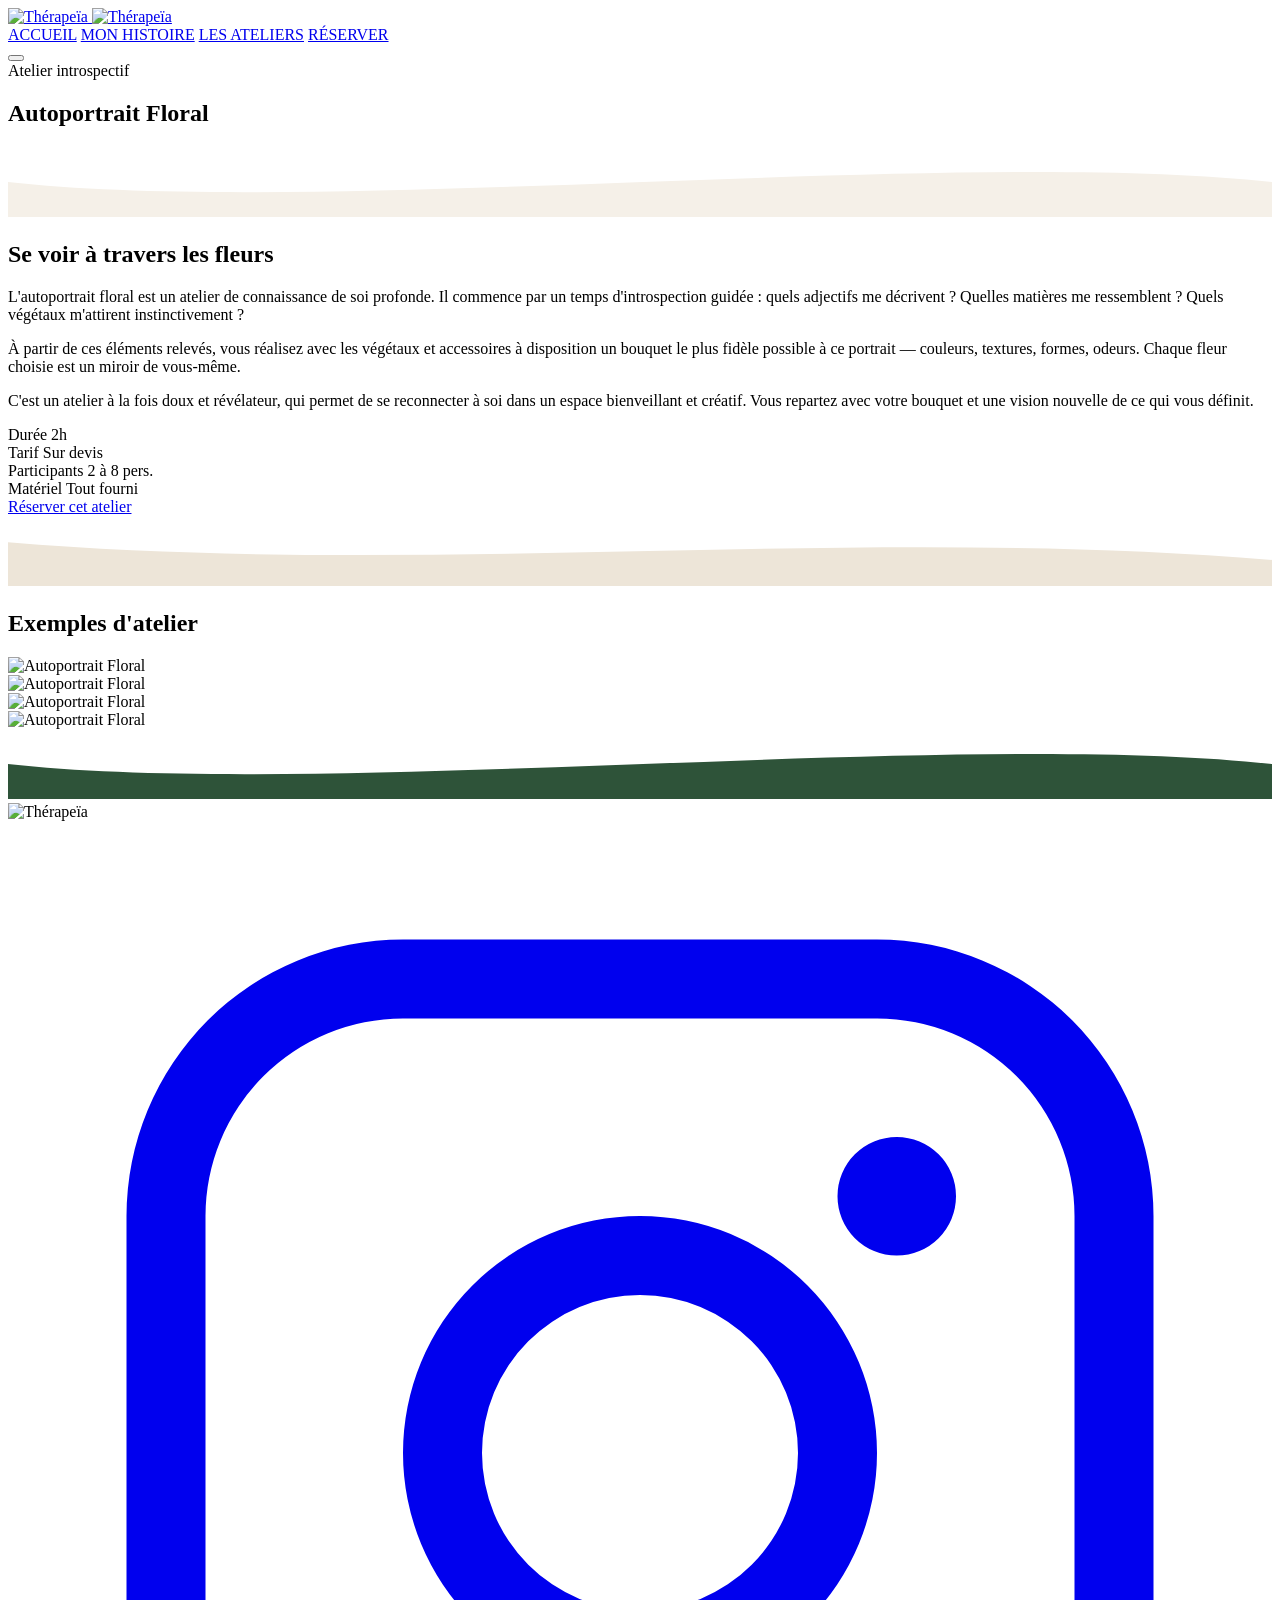
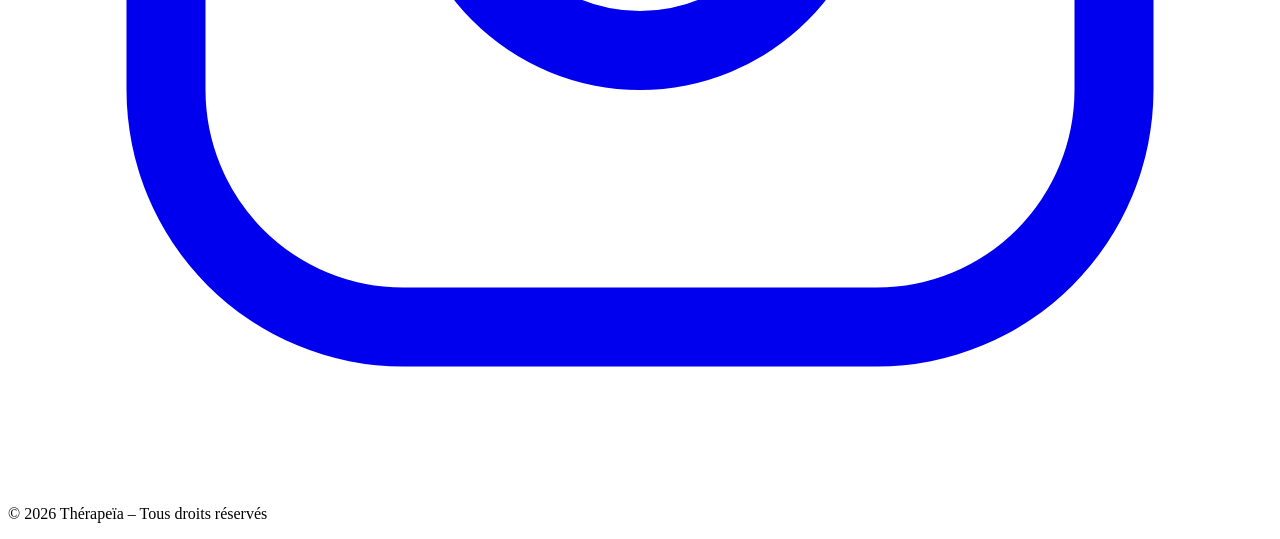
==== atelier-autoportrait-floral.html @ 3c51ea83 "SEO: add meta tags, sitemap, robots.txt and remove orphan pages Pages had no meta description or can" ====
<!DOCTYPE html>
<html lang="fr">
<head>
  <meta charset="UTF-8" />
  <meta name="viewport" content="width=device-width, initial-scale=1.0" />
  <title>Autoportrait Floral – Thérapeïa</title>
  <meta name="description" content="Atelier Autoportrait Floral à Strasbourg : composez un bouquet qui vous ressemble, guidé pas à pas, dans un cadre chaleureux et bienveillant." />
  <link rel="canonical" href="https://therapeiaa.fr/atelier-autoportrait-floral.html" />
  <link rel="preconnect" href="https://fonts.googleapis.com" />
  <link rel="preconnect" href="https://fonts.gstatic.com" crossorigin />
  <link href="https://fonts.googleapis.com/css2?family=Cormorant+Garamond:ital,wght@0,400;0,500;0,600;0,700;1,400;1,600;1,700&family=Montserrat:wght@300;400;500;600&display=swap" rel="stylesheet" />
  <link rel="stylesheet" href="style.css" />
  <link rel="stylesheet" href="atelier-detail.css" />
</head>
<body>

  <header class="navbar">
    <div class="navbar__inner">
      <a href="index.html" class="navbar__logo">
        <img src="images/LOGO/logo typo beige-19.png" alt="Thérapeïa" class="navbar__logo-img navbar__logo-img--default" />
        <img src="images/LOGO/logo typo vert-08.png" alt="Thérapeïa" class="navbar__logo-img navbar__logo-img--scrolled" />
      </a>
      <nav class="navbar__links">
        <a href="index.html">ACCUEIL</a>
        <a href="notre-histoire.html">MON HISTOIRE</a>
        <a href="ateliers.html" class="active">LES ATELIERS</a>
        <a href="reserver.html" class="btn-nav">RÉSERVER</a>
      </nav>
      <button class="navbar__burger" aria-label="Menu">
        <span></span><span></span><span></span>
      </button>
    </div>
  </header>

  <section class="atelier-hero">
    <div class="atelier-hero__overlay"></div>
    <div class="atelier-hero__content">
      <span class="atelier-hero__eyebrow">Atelier introspectif</span>
      <h1 class="atelier-hero__title">Autoportrait Floral</h1>
    </div>
    <div class="atelier-hero__wave">
      <svg viewBox="0 0 1440 80" preserveAspectRatio="none" xmlns="http://www.w3.org/2000/svg">
        <path d="M0,40 C360,80 1080,0 1440,40 L1440,80 L0,80 Z" fill="#f5f0e8"/>
      </svg>
    </div>
  </section>

  <section class="atelier-content">
    <div class="atelier-content__inner">
      <div class="atelier-content__text animate">
        <h2>Se voir à travers les fleurs</h2>
        <p>L'autoportrait floral est un atelier de connaissance de soi profonde. Il commence par un temps d'introspection guidée : quels adjectifs me décrivent ? Quelles matières me ressemblent ? Quels végétaux m'attirent instinctivement ?</p>
        <p>À partir de ces éléments relevés, vous réalisez avec les végétaux et accessoires à disposition un bouquet le plus fidèle possible à ce portrait — couleurs, textures, formes, odeurs. Chaque fleur choisie est un miroir de vous-même.</p>
        <p>C'est un atelier à la fois doux et révélateur, qui permet de se reconnecter à soi dans un espace bienveillant et créatif. Vous repartez avec votre bouquet et une vision nouvelle de ce qui vous définit.</p>
      </div>
      <aside class="atelier-meta animate animate--delay-1">
        <div class="atelier-meta__item">
          <span class="atelier-meta__label">Durée</span>
          <span class="atelier-meta__value">2h</span>
        </div>
        <div class="atelier-meta__sep"></div>
        <div class="atelier-meta__item">
          <span class="atelier-meta__label">Tarif</span>
          <span class="atelier-meta__value">Sur devis</span>
        </div>
        <div class="atelier-meta__sep"></div>
        <div class="atelier-meta__item">
          <span class="atelier-meta__label">Participants</span>
          <span class="atelier-meta__value">2 à 8 pers.</span>
        </div>
        <div class="atelier-meta__sep"></div>
        <div class="atelier-meta__item">
          <span class="atelier-meta__label">Matériel</span>
          <span class="atelier-meta__value">Tout fourni</span>
        </div>
        <a href="reserver.html" class="btn-primary">Réserver cet atelier</a>
      </aside>
    </div>
  </section>

  <div class="wave-sep wave-cream-to-dark">
    <svg viewBox="0 0 1440 80" preserveAspectRatio="none" xmlns="http://www.w3.org/2000/svg">
      <path d="M0,30 C480,70 960,10 1440,50 L1440,80 L0,80 Z" fill="#ede5d8"/>
    </svg>
  </div>

  <section class="atelier-gallery-section">
    <h2 class="animate">Exemples d'atelier</h2>
    <div class="atelier-gallery">
      <div class="atelier-gallery__item animate">
        <img src="images/atelier-autoportrait-floral.jpg" alt="Autoportrait Floral" />
      </div>
      <div class="atelier-gallery__item animate animate--delay-1">
        <img src="images/notre-histoire-teaser.jpg" alt="Autoportrait Floral" />
      </div>
      <div class="atelier-gallery__item animate animate--delay-2">
        <img src="images/realisation-1.jpg" alt="Autoportrait Floral" />
      </div>
      <div class="atelier-gallery__item animate animate--delay-3">
        <img src="images/realisation-8.jpg" alt="Autoportrait Floral" />
      </div>
    </div>
  </section>

  <footer class="footer">
    <div class="footer__wave">
      <svg viewBox="0 0 1440 80" preserveAspectRatio="none" xmlns="http://www.w3.org/2000/svg">
        <path d="M0,40 C360,80 1080,0 1440,40 L1440,80 L0,80 Z" fill="#2e5339"/>
      </svg>
    </div>
    <div class="footer__inner">
      <div class="footer__logo">
        <img src="images/LOGO/logo typo beige-19.png" alt="Thérapeïa" class="footer__logo-img" />
        <a class="footer__social" href="https://www.instagram.com/therapeiaa/?hl=fr" target="_blank" rel="noopener noreferrer" aria-label="Thérapeïa sur Instagram">
          <svg viewBox="0 0 256 256" fill="currentColor" xmlns="http://www.w3.org/2000/svg" aria-hidden="true">
            <path d="M128,80a48,48,0,1,0,48,48A48.05,48.05,0,0,0,128,80Zm0,80a32,32,0,1,1,32-32A32,32,0,0,1,128,160ZM176,24H80A56.06,56.06,0,0,0,24,80v96a56.06,56.06,0,0,0,56,56h96a56.06,56.06,0,0,0,56-56V80A56.06,56.06,0,0,0,176,24Zm40,152a40,40,0,0,1-40,40H80a40,40,0,0,1-40-40V80A40,40,0,0,1,80,40h96a40,40,0,0,1,40,40ZM192,76a12,12,0,1,1-12-12A12,12,0,0,1,192,76Z"/>
          </svg>
        </a>
      </div>
      <p class="footer__copy">© 2026 Thérapeïa – Tous droits réservés</p>
    </div>
  </footer>

  <script src="script.js"></script>
</body>
</html>
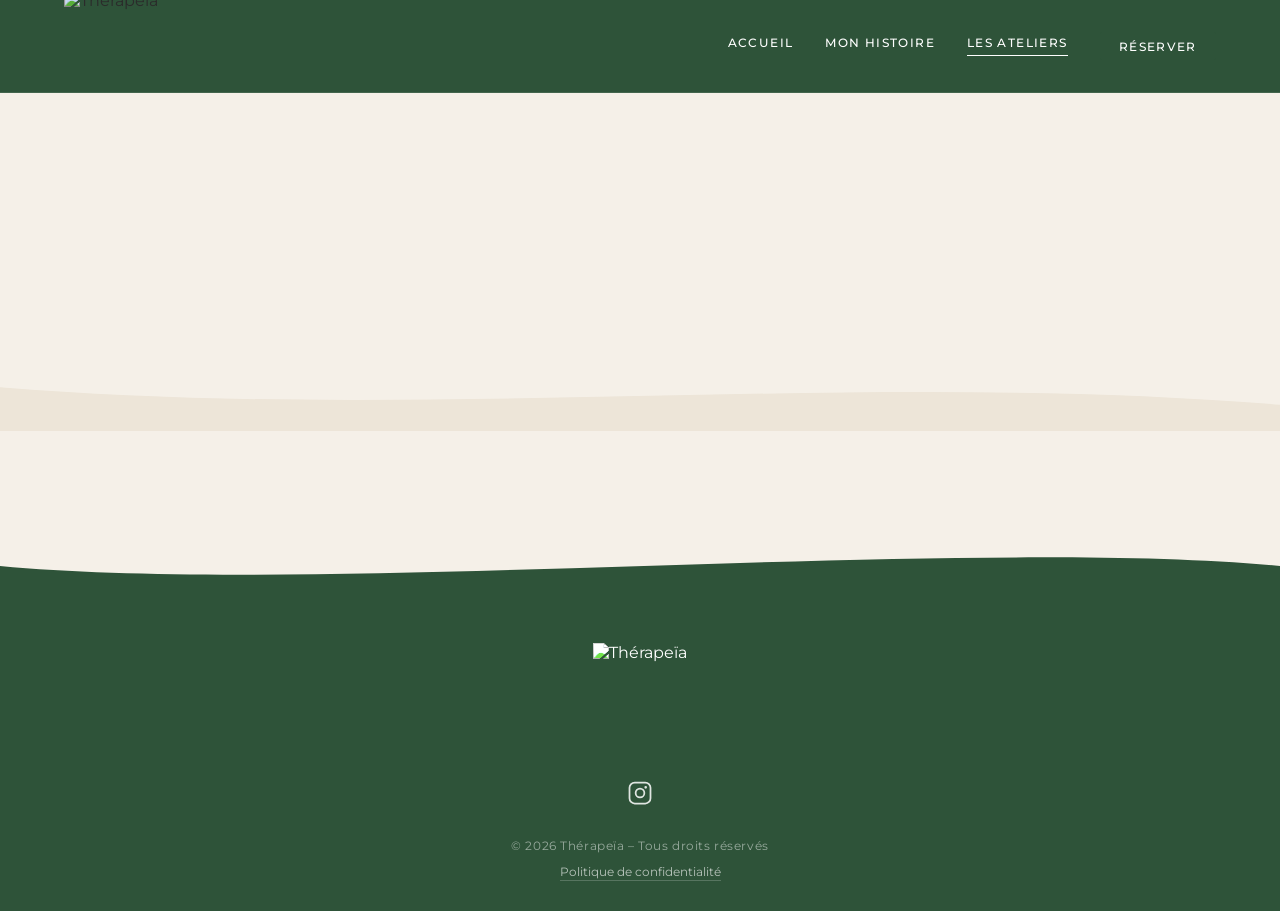
==== commit 1a1e773b: "Add privacy policy page and link it from the footer and booking form Required under French law since" ====
--- a/atelier-autoportrait-floral.html
+++ b/atelier-autoportrait-floral.html
@@ -118,6 +118,9 @@
         </a>
       </div>
       <p class="footer__copy">© 2026 Thérapeïa – Tous droits réservés</p>
+      <p class="footer__legal">
+        <a href="politique-confidentialite.html">Politique de confidentialité</a>
+      </p>
     </div>
   </footer>
 
--- a/style.css
+++ b/style.css
@@ -0,0 +1,1033 @@
+/* ─────────────────────────────────────────
+   RESET & BASE
+───────────────────────────────────────── */
+*, *::before, *::after { box-sizing: border-box; margin: 0; padding: 0; }
+
+@font-face {
+  font-family: 'Selvia Genatu';
+  src: url('fonts/SelviaGenatu.woff2') format('woff2'),
+       url('fonts/SelviaGenatu.woff') format('woff'),
+       url('fonts/SelviaGenatu.ttf') format('truetype'),
+       url('fonts/SelviaGenatu.otf') format('opentype');
+  font-weight: normal;
+  font-style: normal;
+}
+
+:root {
+  --green-dark:  #2e5339;
+  --green-mid:   #3a6b47;
+  --cream:       #f5f0e8;
+  --cream-dark:  #ede5d8;
+  --brown:       #7a5c3e;
+  --text-dark:   #2b2b2b;
+  --text-light:  #ffffff;
+  --font-title:  'Cormorant Garamond', Georgia, serif;
+  --font-serif:  'Cormorant Garamond', Georgia, serif;
+  --font-sans:   'Montserrat', sans-serif;
+}
+
+html { scroll-behavior: smooth; }
+
+body {
+  font-family: var(--font-sans);
+  font-weight: 400;
+  color: var(--text-dark);
+  background: var(--cream);
+  overflow-x: hidden;
+}
+
+a { text-decoration: none; color: inherit; }
+img { display: block; max-width: 100%; }
+
+.container {
+  width: 90%;
+  max-width: 1360px;
+  margin: 0 auto;
+}
+
+/* ─────────────────────────────────────────
+   NAVBAR
+───────────────────────────────────────── */
+.navbar {
+  position: fixed;
+  top: 0; left: 0; right: 0;
+  z-index: 100;
+  padding: 0 5%;
+  background: var(--green-dark);
+  border-bottom: 1px solid rgba(255,255,255,0.1);
+  border-radius: 0;
+  transition: background 0.3s, top 0.3s, width 0.3s, border-radius 0.3s, box-shadow 0.3s;
+}
+
+.navbar.scrolled {
+  top: 14px;
+  left: 50%;
+  right: auto;
+  transform: translateX(-50%);
+  width: 92%;
+  max-width: 1360px;
+  border-radius: 14px;
+  background: rgba(255,255,255,0.95);
+  border-bottom: none;
+  box-shadow: 0 10px 30px rgba(20,40,25,0.15);
+}
+
+.navbar.scrolled .navbar__links a,
+.navbar.scrolled .navbar__logo-text {
+  color: var(--green-dark);
+}
+
+.navbar__inner {
+  display: flex;
+  align-items: center;
+  justify-content: space-between;
+  height: 92px;
+  max-width: 1360px;
+  margin: 0 auto;
+  transition: height 0.3s;
+}
+
+.navbar.scrolled .navbar__inner {
+  height: 62px;
+}
+
+.navbar__logo {
+  display: flex;
+  align-items: center;
+  gap: 10px;
+}
+
+.navbar__logo .navbar__logo-img {
+  height: 110px;
+  width: auto;
+  transition: height 0.3s;
+}
+
+.navbar.scrolled .navbar__logo-img {
+  height: 50px;
+}
+
+.navbar__logo-img--scrolled { display: none; }
+.navbar.scrolled .navbar__logo-img--default { display: none; }
+.navbar.scrolled .navbar__logo-img--scrolled { display: block; }
+
+.navbar__logo-text {
+  font-family: var(--font-serif);
+  font-size: 1.35rem;
+  font-weight: 500;
+  letter-spacing: 0.12em;
+  color: var(--text-light);
+}
+
+.navbar__links {
+  display: flex;
+  align-items: center;
+  gap: 2rem;
+}
+
+.navbar__links a {
+  position: relative;
+  font-size: 0.72rem;
+  letter-spacing: 0.12em;
+  font-weight: 500;
+  color: var(--text-light);
+  transition: opacity 0.2s;
+  padding-bottom: 6px;
+}
+
+.navbar__links a:hover { opacity: 0.7; }
+
+.navbar__links a.active::after {
+  content: '';
+  position: absolute;
+  left: 0;
+  right: 0;
+  bottom: 0;
+  height: 1px;
+  background: currentColor;
+}
+
+.btn-nav {
+  background: var(--green-dark);
+  color: var(--text-light) !important;
+  padding: 0.5rem 1.2rem;
+  border-radius: 2px;
+  transition: background 0.2s !important;
+}
+
+.btn-nav:hover { background: var(--green-mid) !important; opacity: 1 !important; }
+
+.navbar__burger {
+  display: none;
+  flex-direction: column;
+  gap: 5px;
+  background: none;
+  border: none;
+  cursor: pointer;
+  padding: 4px;
+}
+.navbar__burger span {
+  display: block;
+  width: 24px;
+  height: 2px;
+  background: #fff;
+  border-radius: 2px;
+  transition: 0.3s;
+}
+
+/* ─────────────────────────────────────────
+   HERO
+───────────────────────────────────────── */
+.hero {
+  position: relative;
+  min-height: 60vh;
+  background: url('images/fond.jpg') center center / cover no-repeat;
+  display: flex;
+  align-items: center;
+  justify-content: center;
+  text-align: center;
+  background-color: #3a5c3a;
+  padding: 92px 1rem 3rem;
+}
+
+.hero--home {
+  background-image: url('images/home-hero.jpg');
+  background-position: center 65%;
+  border-radius: 0 0 50% 50% / 0 0 12px 12px;
+  overflow: hidden;
+}
+
+.hero--home .hero__overlay {
+  background: linear-gradient(
+    to bottom,
+    rgba(8,20,12,0.18) 0%,
+    rgba(8,20,12,0.5) 45%,
+    rgba(8,20,12,0.85) 100%
+  );
+}
+
+.hero__overlay {
+  position: absolute;
+  inset: 0;
+  background: linear-gradient(
+    to bottom,
+    rgba(30,60,35,0.35) 0%,
+    rgba(20,45,25,0.55) 100%
+  );
+}
+
+.hero__content {
+  position: relative;
+  z-index: 2;
+  color: #fff;
+  padding: 0 1rem;
+  display: flex;
+  flex-direction: column;
+  align-items: center;
+  gap: 1.1rem;
+}
+
+.hero__logo {
+  width: 170px;
+  height: auto;
+}
+
+.hero__title {
+  font-family: "Cormorant Garamond", serif;
+  font-size: clamp(44px, 4.05vw, 62px);
+  font-weight: 400;
+  line-height: 0.88;
+  letter-spacing: -1.2px;
+  color: #f7f5ef;
+  text-align: center;
+  margin: 0;
+  text-shadow: 0 1px 2px rgba(0,0,0,0.75), 0 4px 24px rgba(0,0,0,0.55);
+}
+
+.hero__title em {
+  display: block;
+  font-family: "Cormorant Garamond", serif;
+  font-style: italic;
+  font-weight: 400;
+  margin-top: 8px;
+}
+
+.hero__sub {
+  font-family: var(--font-sans);
+  font-size: clamp(1rem, 1.8vw, 1.3rem);
+  letter-spacing: 0.08em;
+  font-weight: 300;
+  opacity: 0.95;
+  margin: 0 0 0.4rem;
+  text-shadow: 0 1px 2px rgba(0,0,0,0.7), 0 2px 14px rgba(0,0,0,0.4);
+}
+
+.hero__wave {
+  position: absolute;
+  bottom: -1px;
+  left: 0; right: 0;
+  line-height: 0;
+  z-index: 3;
+}
+
+.hero__wave svg { width: 100%; height: 80px; }
+
+/* ─────────────────────────────────────────
+   BARRE D'ATOUTS
+───────────────────────────────────────── */
+.stats-bar-wrap {
+  position: relative;
+  z-index: 5;
+  margin-top: -60px;
+  padding: 0 5%;
+}
+
+.stats-bar {
+  max-width: 1360px;
+  margin: 0 auto;
+  background: #F5F0E8;
+  border-radius: 18px;
+  box-shadow: 0 20px 45px rgba(20,40,25,0.15);
+  display: flex;
+  align-items: center;
+  padding: 2rem 1.5rem;
+}
+
+.stats-bar__item {
+  flex: 1;
+  display: flex;
+  align-items: center;
+  gap: 1rem;
+  padding: 0 1.3rem;
+  text-align: left;
+}
+
+.stats-bar__item + .stats-bar__item {
+  border-left: 1px solid rgba(46,83,57,0.15);
+}
+
+.stats-bar__icon {
+  width: 70px;
+  height: 70px;
+  border-radius: 50%;
+  background: #EDE5D8;
+  display: flex;
+  align-items: center;
+  justify-content: center;
+  flex-shrink: 0;
+  color: #315B45;
+}
+
+.stats-bar__icon svg { width: 32px; height: 32px; }
+
+.stats-bar__text h3 {
+  font-family: "DM Sans", sans-serif;
+  font-size: 16px;
+  font-weight: 400;
+  color: #315B45;
+  margin-bottom: 0.3rem;
+}
+
+.stats-bar__text p {
+  font-family: "DM Sans", sans-serif;
+  font-size: 14px;
+  line-height: 1.5;
+  color: #8B8175;
+  font-weight: 400;
+}
+
+/* ─────────────────────────────────────────
+   LES ATELIERS – TEASER
+───────────────────────────────────────── */
+.ateliers-teaser {
+  background: var(--cream);
+  padding: 6rem 0 6rem;
+  scroll-margin-top: 90px;
+}
+
+.ateliers-teaser__grid {
+  display: grid;
+  grid-template-columns: 0.7fr 2.3fr;
+  gap: 3rem;
+  align-items: center;
+}
+
+.ateliers-teaser__text h2 {
+  font-family: var(--font-title);
+  font-size: clamp(2rem, 3.2vw, 2.6rem);
+  font-weight: 400;
+  line-height: 1.22;
+  color: var(--text-dark);
+  margin: 0.5rem 0 1.2rem;
+}
+
+.ateliers-teaser__text h2 em {
+  font-style: italic;
+  color: var(--green-dark);
+}
+
+.ateliers-teaser__text p {
+  font-size: 0.9rem;
+  line-height: 1.75;
+  color: #555;
+  font-weight: 300;
+  margin-bottom: 1.8rem;
+  max-width: 320px;
+}
+
+.btn-primary-green {
+  display: inline-flex;
+  align-items: center;
+  gap: 0.5rem;
+  background: var(--green-dark);
+  color: #fff;
+  padding: 0.85rem 1.6rem;
+  border-radius: 4px;
+  font-size: 0.76rem;
+  letter-spacing: 0.06em;
+  font-weight: 500;
+  transition: background 0.25s;
+}
+.btn-primary-green:hover { background: var(--green-mid); }
+
+.ateliers-teaser__cards {
+  display: grid;
+  grid-template-columns: repeat(4, 1fr);
+  gap: 1.2rem;
+}
+
+.teaser-card {
+  display: block;
+  border-radius: 10px;
+  overflow: hidden;
+  background: #fff;
+  box-shadow: 0 8px 24px rgba(20,40,25,0.08);
+  transition: transform 0.3s ease, box-shadow 0.3s ease;
+}
+
+.teaser-card:hover {
+  transform: translateY(-4px);
+  box-shadow: 0 14px 32px rgba(20,40,25,0.14);
+}
+
+.teaser-card__img {
+  aspect-ratio: 4 / 3;
+  overflow: hidden;
+}
+
+.teaser-card__img img {
+  width: 100%;
+  height: 100%;
+  object-fit: cover;
+  transition: transform 0.5s ease;
+}
+
+.teaser-card:hover .teaser-card__img img { transform: scale(1.05); }
+
+.teaser-card__label {
+  display: flex;
+  align-items: center;
+  justify-content: space-between;
+  gap: 0.6rem;
+  padding: 0.9rem 1rem;
+}
+
+.teaser-card__label h3 {
+  font-family: var(--font-sans);
+  font-size: 0.84rem;
+  font-weight: 500;
+  color: var(--text-dark);
+}
+
+.teaser-card__label span:not(.teaser-card__arrow) {
+  display: block;
+  font-size: 0.7rem;
+  color: #8a8a8a;
+  margin-top: 0.15rem;
+}
+
+.teaser-card__arrow {
+  font-size: 1rem;
+  color: var(--green-dark);
+  flex-shrink: 0;
+}
+
+.link-discover {
+  font-size: 0.78rem;
+  letter-spacing: 0.06em;
+  color: var(--text-light);
+  border-bottom: none;
+  display: inline-block;
+  transition: opacity 0.2s;
+}
+.link-discover:hover { opacity: 0.65; }
+.link-discover.dark  { color: var(--green-dark); }
+
+/* ─────────────────────────────────────────
+   WAVE SEPARATORS
+───────────────────────────────────────── */
+.wave-sep {
+  line-height: 0;
+  display: block;
+}
+.wave-sep svg {
+  width: 100%;
+  height: 70px;
+  display: block;
+}
+.wave-cream-to-dark   { background: var(--cream); }
+.wave-dark-to-cream   { background: var(--cream-dark); }
+
+.section-eyebrow {
+  display: block;
+  font-size: 0.72rem;
+  letter-spacing: 0.2em;
+  text-transform: uppercase;
+  color: var(--green-dark);
+  opacity: 0.6;
+  margin-bottom: 0.5rem;
+}
+
+.section-eyebrow--light {
+  color: var(--text-light);
+  opacity: 0.75;
+}
+
+/* ─────────────────────────────────────────
+   BADGE CIRCULAIRE
+───────────────────────────────────────── */
+.badge-circle {
+  width: 150px;
+  height: 150px;
+  border-radius: 50%;
+  background: var(--cream-dark);
+  display: flex;
+  flex-direction: column;
+  align-items: center;
+  justify-content: center;
+  gap: 0.1rem;
+  text-align: center;
+  padding: 1rem;
+  box-shadow: 0 10px 30px rgba(20,40,25,0.12);
+  flex-shrink: 0;
+}
+
+.badge-circle span {
+  font-family: var(--font-sans);
+  font-size: 0.68rem;
+  letter-spacing: 0.06em;
+  text-transform: uppercase;
+  font-weight: 500;
+  color: var(--green-dark);
+  line-height: 1.35;
+}
+
+.badge-circle svg,
+.badge-circle img {
+  width: 18px;
+  height: 18px;
+  color: var(--green-dark);
+  margin-top: 0.4rem;
+}
+
+/* ─────────────────────────────────────────
+   À PROPOS TEASER
+───────────────────────────────────────── */
+.apropos-wrap {
+  background: var(--cream);
+  padding: 5rem 5%;
+}
+
+.apropos {
+  display: grid;
+  grid-template-columns: 0.85fr 1.15fr;
+  gap: 4rem;
+  align-items: center;
+  max-width: 1360px;
+  margin: 0 auto;
+}
+
+.apropos__img {
+  overflow: hidden;
+  border-radius: 4px;
+  aspect-ratio: 4 / 3;
+}
+
+.apropos__img img {
+  width: 100%;
+  height: 100%;
+  object-fit: cover;
+  object-position: center 30%;
+}
+
+.apropos__text {
+  display: flex;
+  flex-direction: column;
+  justify-content: center;
+  gap: 1.4rem;
+}
+
+.apropos__quote {
+  font-family: var(--font-title);
+  font-size: clamp(1.5rem, 2.5vw, 2rem);
+  font-style: italic;
+  font-weight: 400;
+  color: var(--green-dark);
+  border-left: 3px solid var(--green-dark);
+  padding-left: 1rem;
+  line-height: 1.4;
+  margin: 0;
+}
+
+.apropos__text p {
+  font-size: 0.9rem;
+  line-height: 1.9;
+  color: #3a3a3a;
+  font-weight: 300;
+  max-width: 440px;
+}
+
+.btn-text {
+  display: inline-block;
+  font-size: 0.78rem;
+  letter-spacing: 0.1em;
+  font-weight: 500;
+  color: var(--green-dark);
+  border-bottom: 1px solid var(--green-dark);
+  padding-bottom: 2px;
+  width: fit-content;
+  transition: opacity 0.2s;
+}
+.btn-text:hover { opacity: 0.6; }
+
+/* ─────────────────────────────────────────
+   CTA SECTION
+───────────────────────────────────────── */
+.cta-section {
+  background: var(--green-dark);
+  padding: 6rem 1rem;
+  text-align: center;
+  position: relative;
+  overflow: hidden;
+  border-radius: 0 0 50% 50% / 0 0 12px 12px;
+}
+
+.cta-section__dip {
+  position: absolute;
+  top: -1px;
+  left: 0; right: 0;
+  line-height: 0;
+  z-index: 2;
+}
+.cta-section__dip svg { width: 100%; height: 24px; display: block; }
+
+.cta-section::before {
+  content: '';
+  position: absolute;
+  inset: 0;
+  background: radial-gradient(ellipse at center, rgba(255,255,255,0.04) 0%, transparent 70%);
+  pointer-events: none;
+}
+
+.cta-section__inner {
+  position: relative;
+  z-index: 1;
+  display: flex;
+  flex-direction: column;
+  align-items: center;
+  gap: 1.6rem;
+}
+
+.cta-eyebrow {
+  font-size: 0.72rem;
+  letter-spacing: 0.22em;
+  text-transform: uppercase;
+  color: rgba(255,255,255,0.55);
+}
+
+.cta-section__inner h2 {
+  font-family: var(--font-title);
+  font-size: clamp(2.8rem, 5.5vw, 5rem);
+  font-style: italic;
+  font-weight: 400;
+  color: #fff;
+  line-height: 1.2;
+}
+
+.btn-cta {
+  display: inline-block;
+  margin-top: 0.5rem;
+  padding: 0.75rem 2.2rem;
+  border: 1px solid rgba(255,255,255,0.6);
+  color: #fff;
+  font-size: 0.72rem;
+  letter-spacing: 0.18em;
+  font-weight: 500;
+  text-transform: uppercase;
+  border-radius: 2px;
+  transition: background 0.25s, border-color 0.25s;
+}
+.btn-cta:hover {
+  background: rgba(255,255,255,0.1);
+  border-color: #fff;
+}
+
+/* ─────────────────────────────────────────
+   FOOTER
+───────────────────────────────────────── */
+.footer {
+  background: var(--cream);
+  position: relative;
+  text-align: center;
+}
+
+.footer__wave {
+  line-height: 0;
+  margin-bottom: -1px;
+}
+.footer__wave svg { width: 100%; height: 60px; }
+
+.footer__inner {
+  background: var(--green-dark);
+  padding: 3rem 1rem 2rem;
+  color: var(--text-light);
+}
+
+.footer__dip {
+  position: absolute;
+  top: -1px;
+  left: 0; right: 0;
+  z-index: 2;
+  line-height: 0;
+}
+.footer__dip svg { width: 100%; height: 24px; display: block; }
+
+.footer__logo {
+  display: flex;
+  flex-direction: column;
+  align-items: center;
+  gap: 0.4rem;
+  margin-bottom: 1rem;
+}
+
+.footer__logo-img {
+  height: 110px;
+  width: auto;
+  filter: brightness(1.3);
+}
+
+.footer__logo-text {
+  font-family: var(--font-serif);
+  font-size: 1.5rem;
+  font-weight: 500;
+  letter-spacing: 0.15em;
+}
+
+.footer__tagline {
+  font-size: 0.72rem;
+  letter-spacing: 0.1em;
+  opacity: 0.75;
+}
+
+.footer__social {
+  display: inline-flex;
+  align-items: center;
+  justify-content: center;
+  width: 44px;
+  height: 44px;
+  margin-top: 0.7rem;
+  color: var(--text-light);
+  opacity: 0.85;
+  transition: opacity 0.2s, transform 0.2s;
+}
+
+.footer__social svg {
+  width: 28px;
+  height: 28px;
+}
+
+.footer__social:hover {
+  opacity: 1;
+  transform: translateY(-2px);
+}
+
+.footer__copy {
+  font-size: 0.72rem;
+  opacity: 0.5;
+  margin-top: 1.5rem;
+  letter-spacing: 0.05em;
+}
+
+/* ─────────────────────────────────────────
+   SCROLL ANIMATIONS
+───────────────────────────────────────── */
+.animate {
+  opacity: 0;
+  transform: translateY(22px);
+  transition: opacity 0.65s ease, transform 0.65s ease;
+}
+.animate.visible {
+  opacity: 1;
+  transform: translateY(0);
+}
+.animate--delay-1 { transition-delay: 0.1s; }
+.animate--delay-2 { transition-delay: 0.2s; }
+.animate--delay-3 { transition-delay: 0.3s; }
+
+/* ─────────────────────────────────────────
+   LIGHTBOX
+───────────────────────────────────────── */
+.lightbox {
+  position: fixed;
+  inset: 0;
+  z-index: 2000;
+  display: flex;
+  align-items: center;
+  justify-content: center;
+  opacity: 0;
+  pointer-events: none;
+  transition: opacity 0.3s ease;
+}
+.lightbox.active {
+  opacity: 1;
+  pointer-events: all;
+}
+.lightbox__backdrop {
+  position: absolute;
+  inset: 0;
+  background: rgba(0,0,0,0.88);
+}
+.lightbox__img-wrap {
+  position: relative;
+  z-index: 1;
+}
+.lightbox__img {
+  max-width: 88vw;
+  max-height: 82vh;
+  object-fit: contain;
+  display: block;
+  border-radius: 2px;
+}
+.lightbox__close {
+  position: fixed;
+  top: 1.2rem;
+  right: 1.5rem;
+  z-index: 2;
+  background: none;
+  border: none;
+  color: #fff;
+  font-size: 1.6rem;
+  cursor: pointer;
+  opacity: 0.65;
+  transition: opacity 0.2s;
+  line-height: 1;
+  padding: 0.4rem;
+}
+.lightbox__close:hover { opacity: 1; }
+.lightbox__prev,
+.lightbox__next {
+  position: fixed;
+  top: 50%;
+  transform: translateY(-50%);
+  z-index: 2;
+  background: rgba(255,255,255,0.07);
+  border: 1px solid rgba(255,255,255,0.15);
+  color: #fff;
+  font-size: 2.2rem;
+  cursor: pointer;
+  opacity: 0.75;
+  transition: opacity 0.2s, background 0.2s;
+  line-height: 1;
+  padding: 0.6rem 1rem;
+  border-radius: 2px;
+}
+.lightbox__prev { left: 1rem; }
+.lightbox__next { right: 1rem; }
+.lightbox__prev:hover,
+.lightbox__next:hover { opacity: 1; background: rgba(255,255,255,0.15); }
+.lightbox__counter {
+  position: fixed;
+  bottom: 1.4rem;
+  left: 50%;
+  transform: translateX(-50%);
+  z-index: 2;
+  color: rgba(255,255,255,0.55);
+  font-size: 0.75rem;
+  letter-spacing: 0.15em;
+  font-family: var(--font-sans);
+}
+.real-img { cursor: pointer; }
+
+/* ─────────────────────────────────────────
+   RESPONSIVE
+───────────────────────────────────────── */
+
+/* ── Burger animation ── */
+.navbar__burger span {
+  transition: transform 0.3s ease, opacity 0.3s ease;
+}
+.navbar__burger.open span:nth-child(1) { transform: translateY(7px) rotate(45deg); }
+.navbar__burger.open span:nth-child(2) { opacity: 0; transform: scaleX(0); }
+.navbar__burger.open span:nth-child(3) { transform: translateY(-7px) rotate(-45deg); }
+
+/* ── Tablet large ── */
+@media (max-width: 1100px) {
+  .ateliers-teaser__grid { grid-template-columns: 1fr; gap: 2.5rem; }
+  .ateliers-teaser__text p { max-width: 100%; }
+}
+
+/* ── Tablet ── */
+@media (max-width: 900px) {
+  .apropos { grid-template-columns: 1fr; gap: 2.5rem; }
+  .apropos__img { aspect-ratio: 16 / 9; }
+  .apropos__text p { max-width: 100%; }
+  .stats-bar { flex-wrap: wrap; gap: 1.6rem 0; }
+  .stats-bar__item { flex: 1 1 50%; padding: 0 1rem; }
+  .stats-bar__item:nth-child(3) { border-left: none; }
+  .hero { min-height: 56vh; }
+  .hero__logo { width: 90px; }
+  .hero__content { gap: 0.9rem; }
+}
+
+/* ── Laptop (écrans peu hauts) ── */
+@media (max-height: 760px) and (min-width: 901px) {
+  .hero { min-height: 460px; padding: 100px 1rem 2rem; }
+  .hero__logo { width: 90px; }
+  .hero__content { gap: 0.8rem; }
+}
+
+/* ── Mobile nav (tablettes + grands smartphones) ── */
+@media (max-width: 860px) {
+  .navbar__links { display: none; }
+  .navbar__burger { display: flex; }
+
+  .navbar__links.open {
+    display: flex;
+    flex-direction: column;
+    position: fixed;
+    top: 92px; left: 0; right: 0;
+    background: var(--green-dark);
+    padding: 2rem 1.5rem;
+    gap: 1.6rem;
+    align-items: center;
+    z-index: 99;
+    border-top: 1px solid rgba(255,255,255,0.1);
+    box-shadow: 0 8px 24px rgba(0,0,0,0.18);
+  }
+
+  .navbar__links.open a,
+  .navbar.scrolled .navbar__links.open a {
+    font-size: 0.88rem;
+    letter-spacing: 0.14em;
+    color: var(--text-light);
+  }
+
+  .navbar__links.open .btn-nav {
+    padding: 0.65rem 2rem;
+    font-size: 0.8rem;
+  }
+
+  .navbar.scrolled .navbar__links.open {
+    top: 76px;
+    left: 4%;
+    right: 4%;
+    border-radius: 0 0 14px 14px;
+  }
+}
+
+/* ── Tablet cards (4 cols → 2 cols à partir de 768px) ── */
+@media (max-width: 768px) {
+  .ateliers-teaser__cards { grid-template-columns: repeat(2, 1fr); gap: 1.2rem; }
+}
+
+/* ── Mobile ── */
+@media (max-width: 700px) {
+  .apropos-wrap { padding: 3rem 5%; }
+  .apropos { gap: 2rem; }
+  .cta-section { padding: 4rem 1.5rem; }
+  .cta-section__inner h2 { font-size: 2.4rem; }
+
+  .ateliers-teaser { padding: 3.5rem 0 4rem; }
+  .stats-bar { flex-direction: column; align-items: stretch; gap: 1.4rem; padding: 1.8rem 1.5rem; }
+  .stats-bar__item,
+  .stats-bar__item:nth-child(3) { border-left: none; padding: 0; }
+  .stats-bar__item + .stats-bar__item { border-top: 1px solid rgba(46,83,57,0.15); padding-top: 1.4rem; }
+}
+
+/* ── Small mobile ── */
+@media (max-width: 480px) {
+  .hero { min-height: 68vh; padding: 92px 1rem 2.5rem; }
+  .hero--home { border-radius: 0 0 50% 50% / 0 0 7px 7px; }
+  .hero__logo { width: 68px; }
+  .hero__content { gap: 0.7rem; }
+  .hero__sub { font-size: 0.9rem; }
+  .ateliers-teaser__cards { grid-template-columns: 1fr; }
+  .apropos__quote { font-size: 1.3rem; }
+  .footer__inner { padding: 2.5rem 1rem 1.5rem; }
+  .footer__logo-img { height: 100px; }
+  .cta-section__inner h2 { font-size: 2rem; }
+  .stats-bar-wrap { margin-top: -40px; padding: 0 4%; }
+}
+
+/* ─────────────────────────────────────────
+   PAGES LÉGALES
+───────────────────────────────────────── */
+.legal {
+  background: var(--cream);
+  padding: 10rem 5% 5rem;
+}
+
+.legal__inner {
+  max-width: 760px;
+  margin: 0 auto;
+  font-family: var(--font-sans);
+  font-weight: 300;
+  font-size: 0.92rem;
+  line-height: 1.85;
+  color: var(--text-dark);
+}
+
+.legal__inner h1 {
+  font-family: var(--font-title);
+  font-size: clamp(2.2rem, 4.5vw, 3.2rem);
+  font-style: italic;
+  font-weight: 400;
+  color: var(--green-dark);
+  margin: 0 0 2.5rem;
+}
+
+.legal__inner h2 {
+  font-family: var(--font-title);
+  font-size: 1.5rem;
+  font-weight: 500;
+  color: var(--green-dark);
+  margin: 2.8rem 0 0.9rem;
+}
+
+.legal__inner p { margin: 0 0 1rem; }
+.legal__inner ul { margin: 0 0 1.2rem; padding-left: 1.3rem; }
+.legal__inner li { margin-bottom: 0.4rem; }
+.legal__inner a { color: var(--green-mid); }
+.legal__updated {
+  font-size: 0.78rem;
+  opacity: 0.6;
+  margin-top: 3rem;
+}
+
+.footer__legal {
+  font-size: 0.72rem;
+  opacity: 0.65;
+  margin-top: 0.8rem;
+}
+.footer__legal a {
+  color: var(--text-light);
+  text-decoration: none;
+  border-bottom: 1px solid rgba(255,255,255,0.3);
+  padding-bottom: 1px;
+}
+.footer__legal a:hover { opacity: 1; border-bottom-color: rgba(255,255,255,0.8); }
+.footer__legal span { margin: 0 0.5rem; opacity: 0.5; }
+
+@media (max-width: 700px) {
+  .legal { padding: 8rem 6% 4rem; }
+}
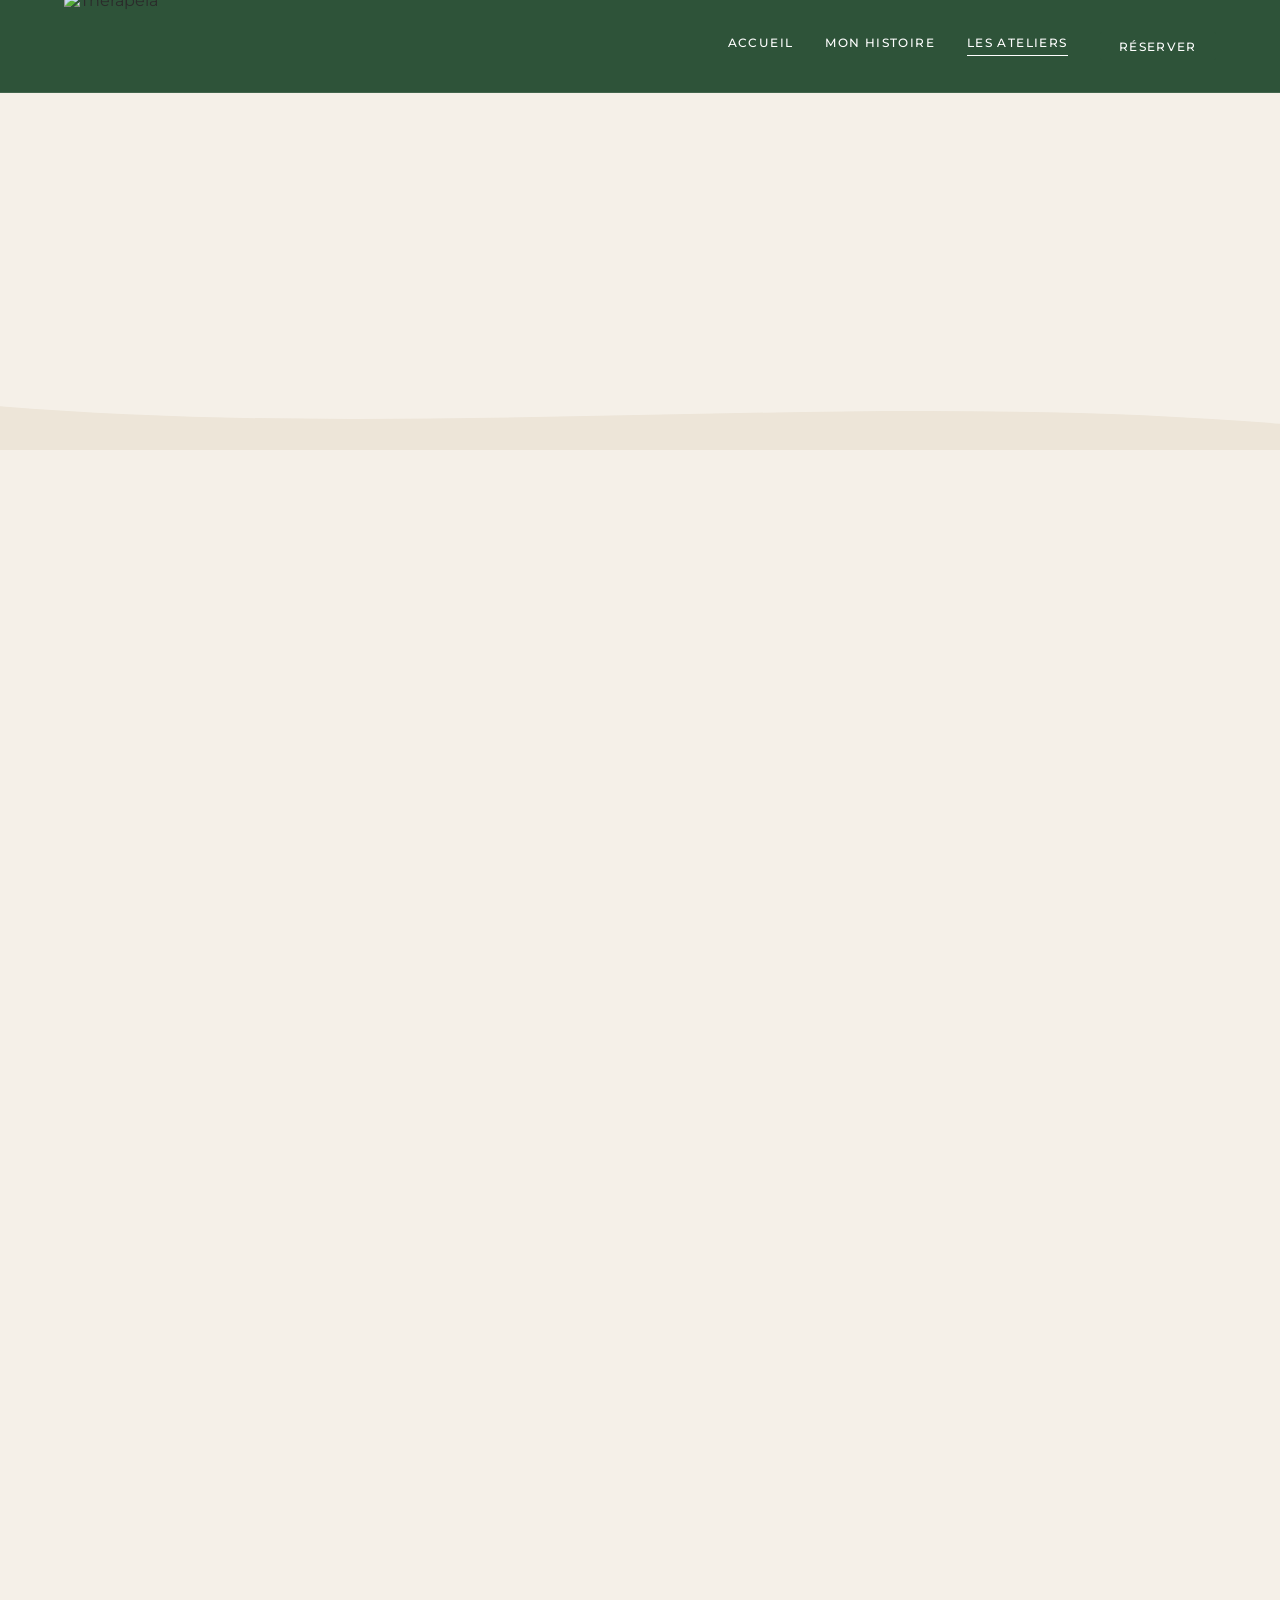
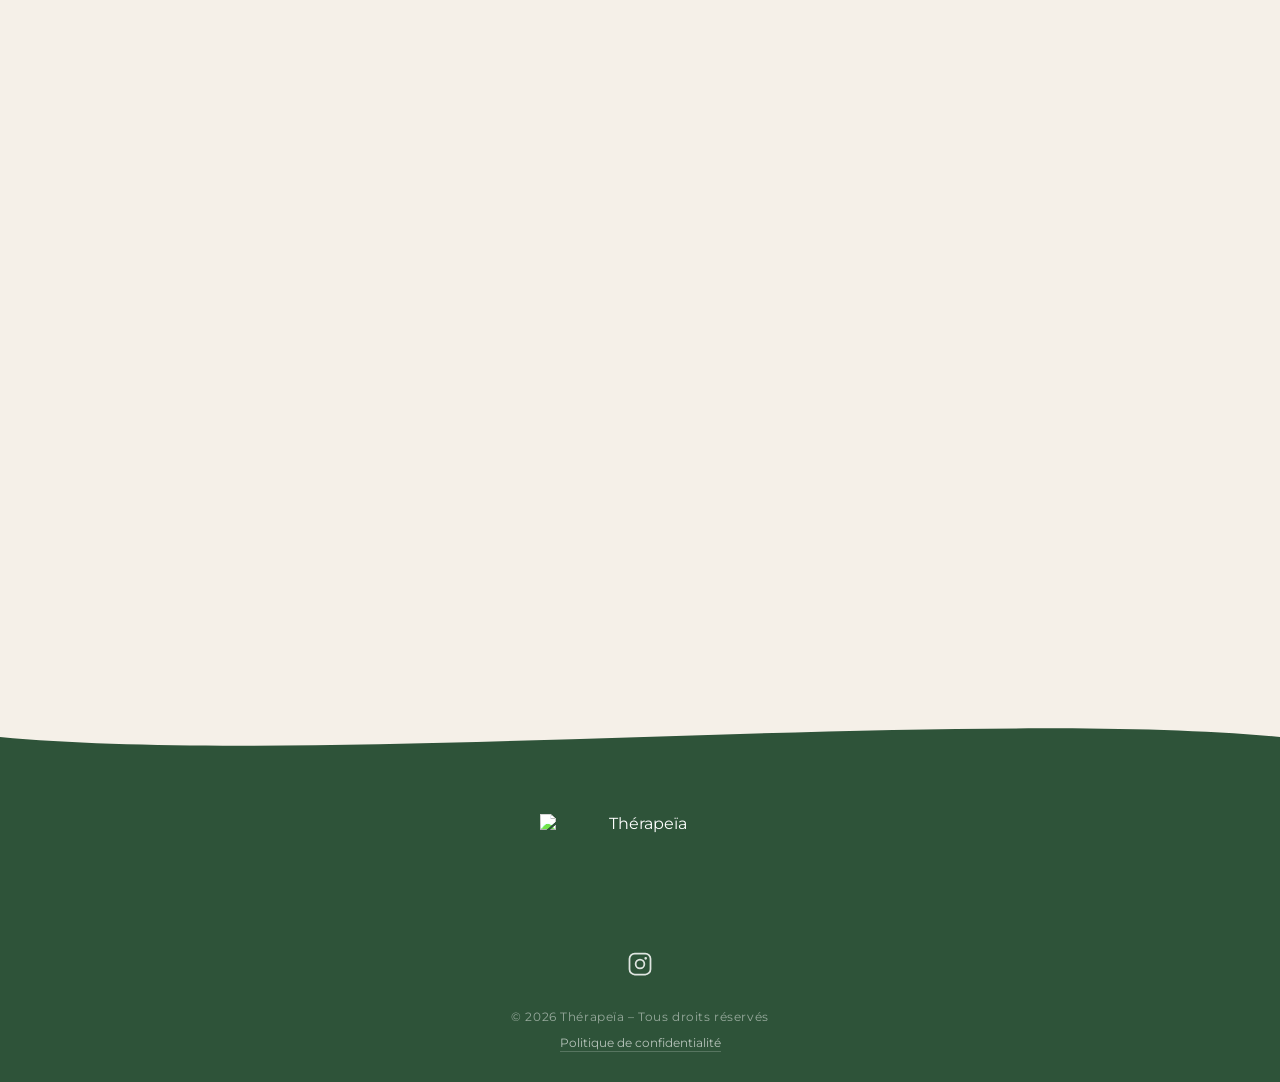
==== commit b166a84c: "SEO: titles, Open Graph, structured data, favicons and image optimisation Titles now lead with the k" ====
--- a/atelier-autoportrait-floral.html
+++ b/atelier-autoportrait-floral.html
@@ -3,22 +3,58 @@
 <head>
   <meta charset="UTF-8" />
   <meta name="viewport" content="width=device-width, initial-scale=1.0" />
-  <title>Autoportrait Floral – Thérapeïa</title>
-  <meta name="description" content="Atelier Autoportrait Floral à Strasbourg : composez un bouquet qui vous ressemble, guidé pas à pas, dans un cadre chaleureux et bienveillant." />
+  <title>Atelier autoportrait floral à Strasbourg | Thérapeïa</title>
+  <meta name="description" content="Atelier Autoportrait Floral à Strasbourg : 2h pour composer un bouquet qui vous ressemble, guidé pas à pas. Matériel fourni. Réservez votre place." />
   <link rel="canonical" href="https://therapeiaa.fr/atelier-autoportrait-floral.html" />
+
+  <link rel="icon" type="image/png" href="favicon.png" />
+  <link rel="apple-touch-icon" href="apple-touch-icon.png" />
+
+  <meta property="og:type" content="website" />
+  <meta property="og:site_name" content="Thérapeïa" />
+  <meta property="og:locale" content="fr_FR" />
+  <meta property="og:title" content="Atelier autoportrait floral à Strasbourg | Thérapeïa" />
+  <meta property="og:description" content="Atelier Autoportrait Floral à Strasbourg : 2h pour composer un bouquet qui vous ressemble, guidé pas à pas. Matériel fourni. Réservez votre place." />
+  <meta property="og:url" content="https://therapeiaa.fr/atelier-autoportrait-floral.html" />
+  <meta property="og:image" content="https://therapeiaa.fr/images/og-image.jpg" />
+  <meta property="og:image:width" content="1200" />
+  <meta property="og:image:height" content="630" />
+  <meta name="twitter:card" content="summary_large_image" />
+  <meta name="twitter:title" content="Atelier autoportrait floral à Strasbourg | Thérapeïa" />
+  <meta name="twitter:description" content="Atelier Autoportrait Floral à Strasbourg : 2h pour composer un bouquet qui vous ressemble, guidé pas à pas. Matériel fourni. Réservez votre place." />
+  <meta name="twitter:image" content="https://therapeiaa.fr/images/og-image.jpg" />
   <link rel="preconnect" href="https://fonts.googleapis.com" />
   <link rel="preconnect" href="https://fonts.gstatic.com" crossorigin />
   <link href="https://fonts.googleapis.com/css2?family=Cormorant+Garamond:ital,wght@0,400;0,500;0,600;0,700;1,400;1,600;1,700&family=Montserrat:wght@300;400;500;600&display=swap" rel="stylesheet" />
   <link rel="stylesheet" href="style.css" />
   <link rel="stylesheet" href="atelier-detail.css" />
+  <script type="application/ld+json">
+  {
+    "@context": "https://schema.org",
+    "@type": "Service",
+    "name": "Atelier Autoportrait Floral",
+    "serviceType": "Atelier de créativité végétale",
+    "description": "Atelier Autoportrait Floral animé par Thérapeïa à Strasbourg. Séance de 2 heures, matériel fourni.",
+    "provider": {
+      "@type": "LocalBusiness",
+      "name": "Thérapeïa",
+      "url": "https://therapeiaa.fr/"
+    },
+    "areaServed": {
+      "@type": "City",
+      "name": "Strasbourg"
+    },
+    "url": "https://therapeiaa.fr/atelier-autoportrait-floral.html"
+  }
+  </script>
 </head>
 <body>
 
   <header class="navbar">
     <div class="navbar__inner">
       <a href="index.html" class="navbar__logo">
-        <img src="images/LOGO/logo typo beige-19.png" alt="Thérapeïa" class="navbar__logo-img navbar__logo-img--default" />
-        <img src="images/LOGO/logo typo vert-08.png" alt="Thérapeïa" class="navbar__logo-img navbar__logo-img--scrolled" />
+        <img src="images/LOGO/logo typo beige-19.png" alt="Thérapeïa" class="navbar__logo-img navbar__logo-img--default" width="735" height="406" />
+        <img src="images/LOGO/logo typo vert-08.png" alt="Thérapeïa" class="navbar__logo-img navbar__logo-img--scrolled" width="735" height="405" />
       </a>
       <nav class="navbar__links">
         <a href="index.html">ACCUEIL</a>
@@ -73,6 +109,11 @@
           <span class="atelier-meta__label">Matériel</span>
           <span class="atelier-meta__value">Tout fourni</span>
         </div>
+        <div class="atelier-meta__sep"></div>
+        <div class="atelier-meta__item">
+          <span class="atelier-meta__label">Lieu</span>
+          <span class="atelier-meta__value">Strasbourg et alentours</span>
+        </div>
         <a href="reserver.html" class="btn-primary">Réserver cet atelier</a>
       </aside>
     </div>
@@ -88,16 +129,16 @@
     <h2 class="animate">Exemples d'atelier</h2>
     <div class="atelier-gallery">
       <div class="atelier-gallery__item animate">
-        <img src="images/atelier-autoportrait-floral.jpg" alt="Autoportrait Floral" />
+        <img src="images/atelier-autoportrait-floral.webp" alt="Autoportrait Floral" width="900" height="878" loading="lazy" />
       </div>
       <div class="atelier-gallery__item animate animate--delay-1">
-        <img src="images/notre-histoire-teaser.jpg" alt="Autoportrait Floral" />
+        <img src="images/notre-histoire-teaser.webp" alt="Autoportrait Floral" width="1200" height="1600" loading="lazy" />
       </div>
       <div class="atelier-gallery__item animate animate--delay-2">
-        <img src="images/realisation-1.jpg" alt="Autoportrait Floral" />
+        <img src="images/realisation-1.webp" alt="Autoportrait Floral" width="900" height="1200" loading="lazy" />
       </div>
       <div class="atelier-gallery__item animate animate--delay-3">
-        <img src="images/realisation-8.jpg" alt="Autoportrait Floral" />
+        <img src="images/realisation-8.webp" alt="Autoportrait Floral" width="900" height="1350" loading="lazy" />
       </div>
     </div>
   </section>
@@ -110,7 +151,7 @@
     </div>
     <div class="footer__inner">
       <div class="footer__logo">
-        <img src="images/LOGO/logo typo beige-19.png" alt="Thérapeïa" class="footer__logo-img" />
+        <img src="images/LOGO/logo typo beige-19.png" alt="Thérapeïa" class="footer__logo-img" width="735" height="406" loading="lazy" />
         <a class="footer__social" href="https://www.instagram.com/therapeiaa/?hl=fr" target="_blank" rel="noopener noreferrer" aria-label="Thérapeïa sur Instagram">
           <svg viewBox="0 0 256 256" fill="currentColor" xmlns="http://www.w3.org/2000/svg" aria-hidden="true">
             <path d="M128,80a48,48,0,1,0,48,48A48.05,48.05,0,0,0,128,80Zm0,80a32,32,0,1,1,32-32A32,32,0,0,1,128,160ZM176,24H80A56.06,56.06,0,0,0,24,80v96a56.06,56.06,0,0,0,56,56h96a56.06,56.06,0,0,0,56-56V80A56.06,56.06,0,0,0,176,24Zm40,152a40,40,0,0,1-40,40H80a40,40,0,0,1-40-40V80A40,40,0,0,1,80,40h96a40,40,0,0,1,40,40ZM192,76a12,12,0,1,1-12-12A12,12,0,0,1,192,76Z"/>
--- a/style.css
+++ b/style.css
@@ -37,7 +37,7 @@
 }
 
 a { text-decoration: none; color: inherit; }
-img { display: block; max-width: 100%; }
+img { display: block; max-width: 100%; height: auto; }
 
 .container {
   width: 90%;
@@ -181,7 +181,7 @@
 .hero {
   position: relative;
   min-height: 60vh;
-  background: url('images/fond.jpg') center center / cover no-repeat;
+  background: url('images/fond.webp') center center / cover no-repeat;
   display: flex;
   align-items: center;
   justify-content: center;
@@ -191,7 +191,7 @@
 }
 
 .hero--home {
-  background-image: url('images/home-hero.jpg');
+  background-image: url('images/home-hero.webp');
   background-position: center 65%;
   border-radius: 0 0 50% 50% / 0 0 12px 12px;
   overflow: hidden;
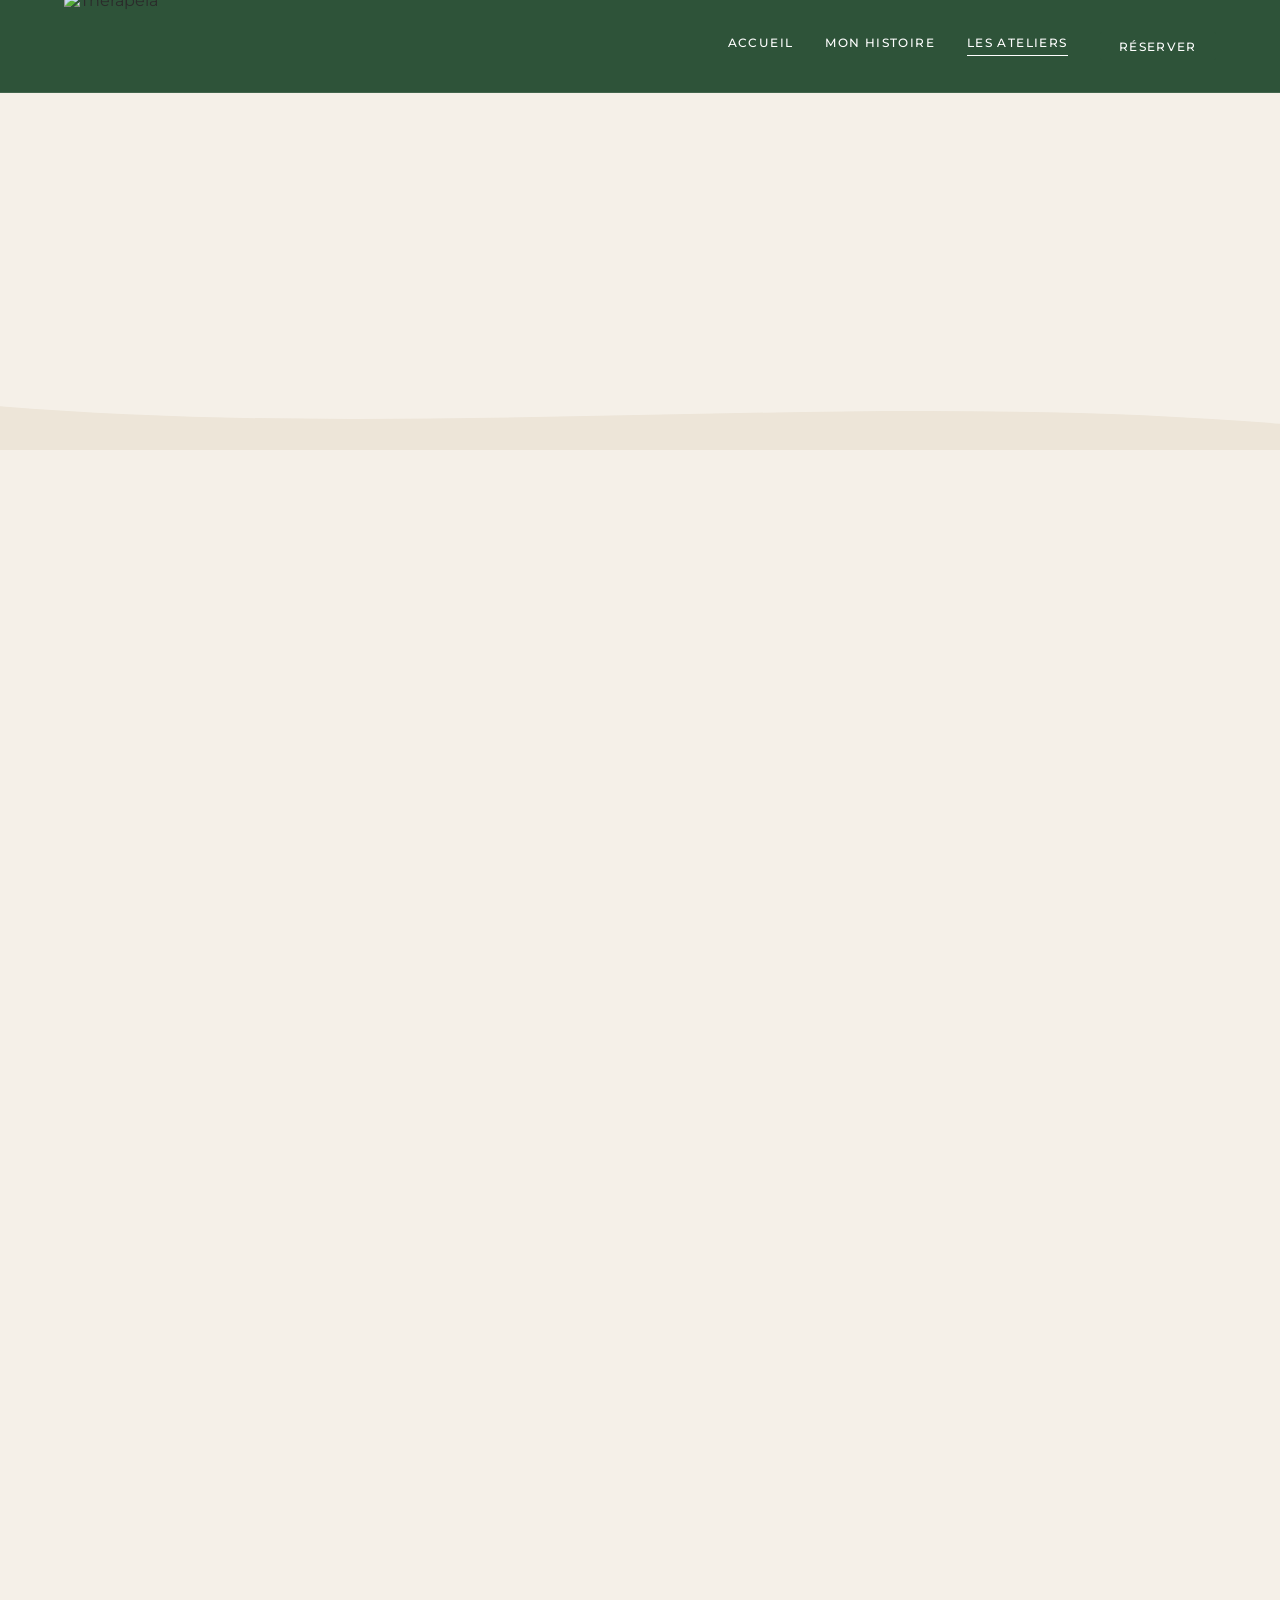
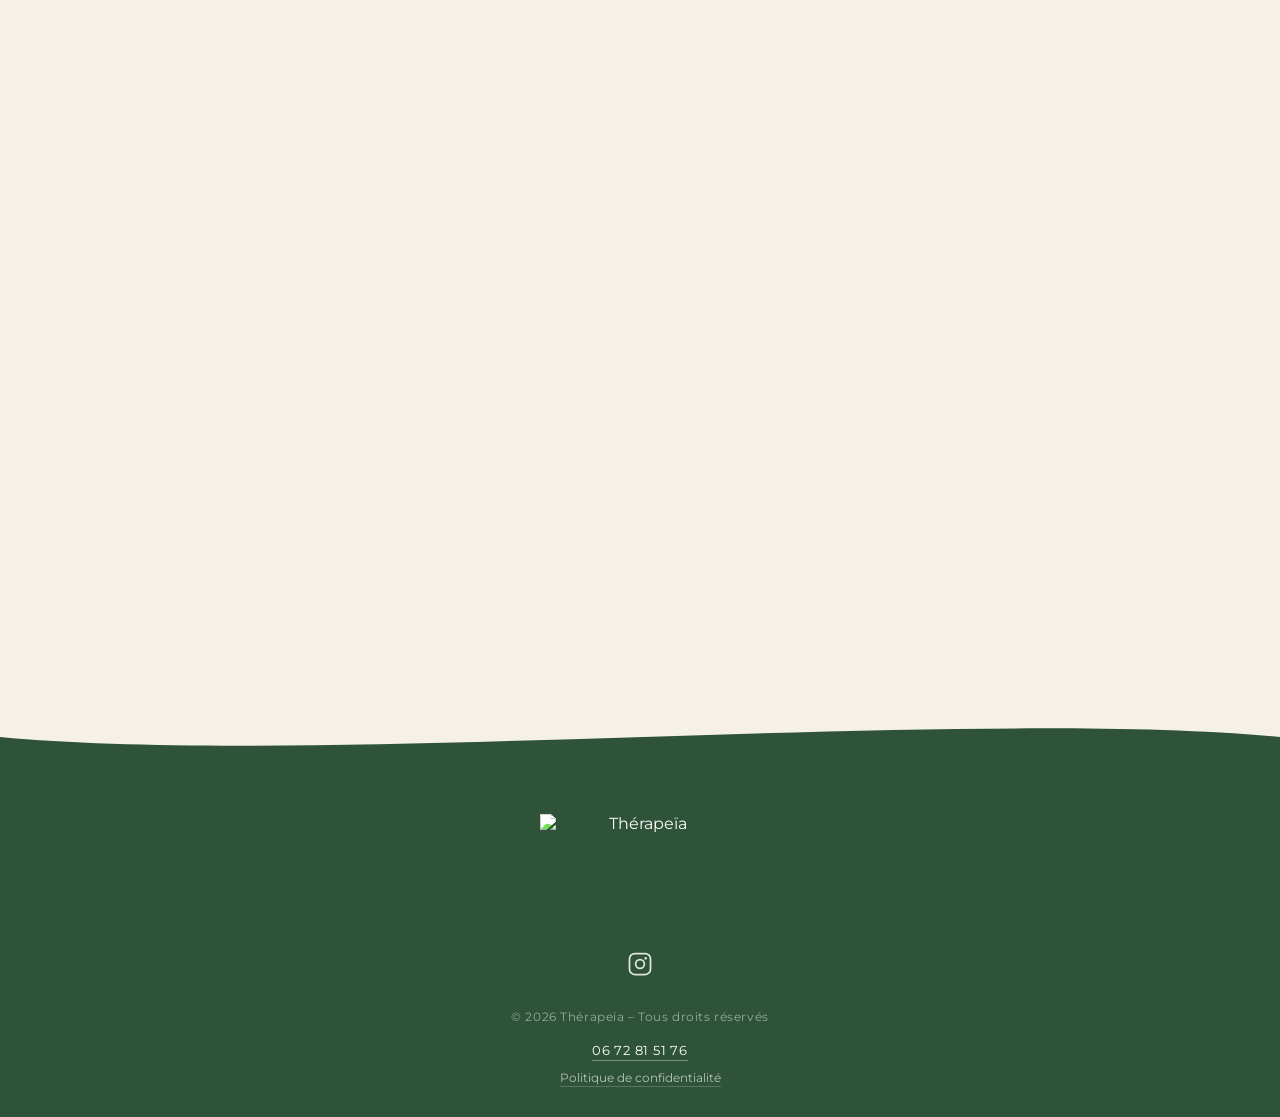
==== commit d8fc1388: "Add phone number across the site and Google Search Console verification file Phone goes in the foote" ====
--- a/atelier-autoportrait-floral.html
+++ b/atelier-autoportrait-floral.html
@@ -159,6 +159,7 @@
         </a>
       </div>
       <p class="footer__copy">© 2026 Thérapeïa – Tous droits réservés</p>
+      <p class="footer__contact"><a href="tel:+33672815176">06 72 81 51 76</a></p>
       <p class="footer__legal">
         <a href="politique-confidentialite.html">Politique de confidentialité</a>
       </p>
--- a/style.css
+++ b/style.css
@@ -1014,6 +1014,19 @@
   margin-top: 3rem;
 }
 
+.footer__contact {
+  font-size: 0.8rem;
+  letter-spacing: 0.06em;
+  margin-top: 1.2rem;
+}
+.footer__contact a {
+  color: var(--text-light);
+  text-decoration: none;
+  border-bottom: 1px solid rgba(255,255,255,0.35);
+  padding-bottom: 2px;
+}
+.footer__contact a:hover { border-bottom-color: rgba(255,255,255,0.9); }
+
 .footer__legal {
   font-size: 0.72rem;
   opacity: 0.65;
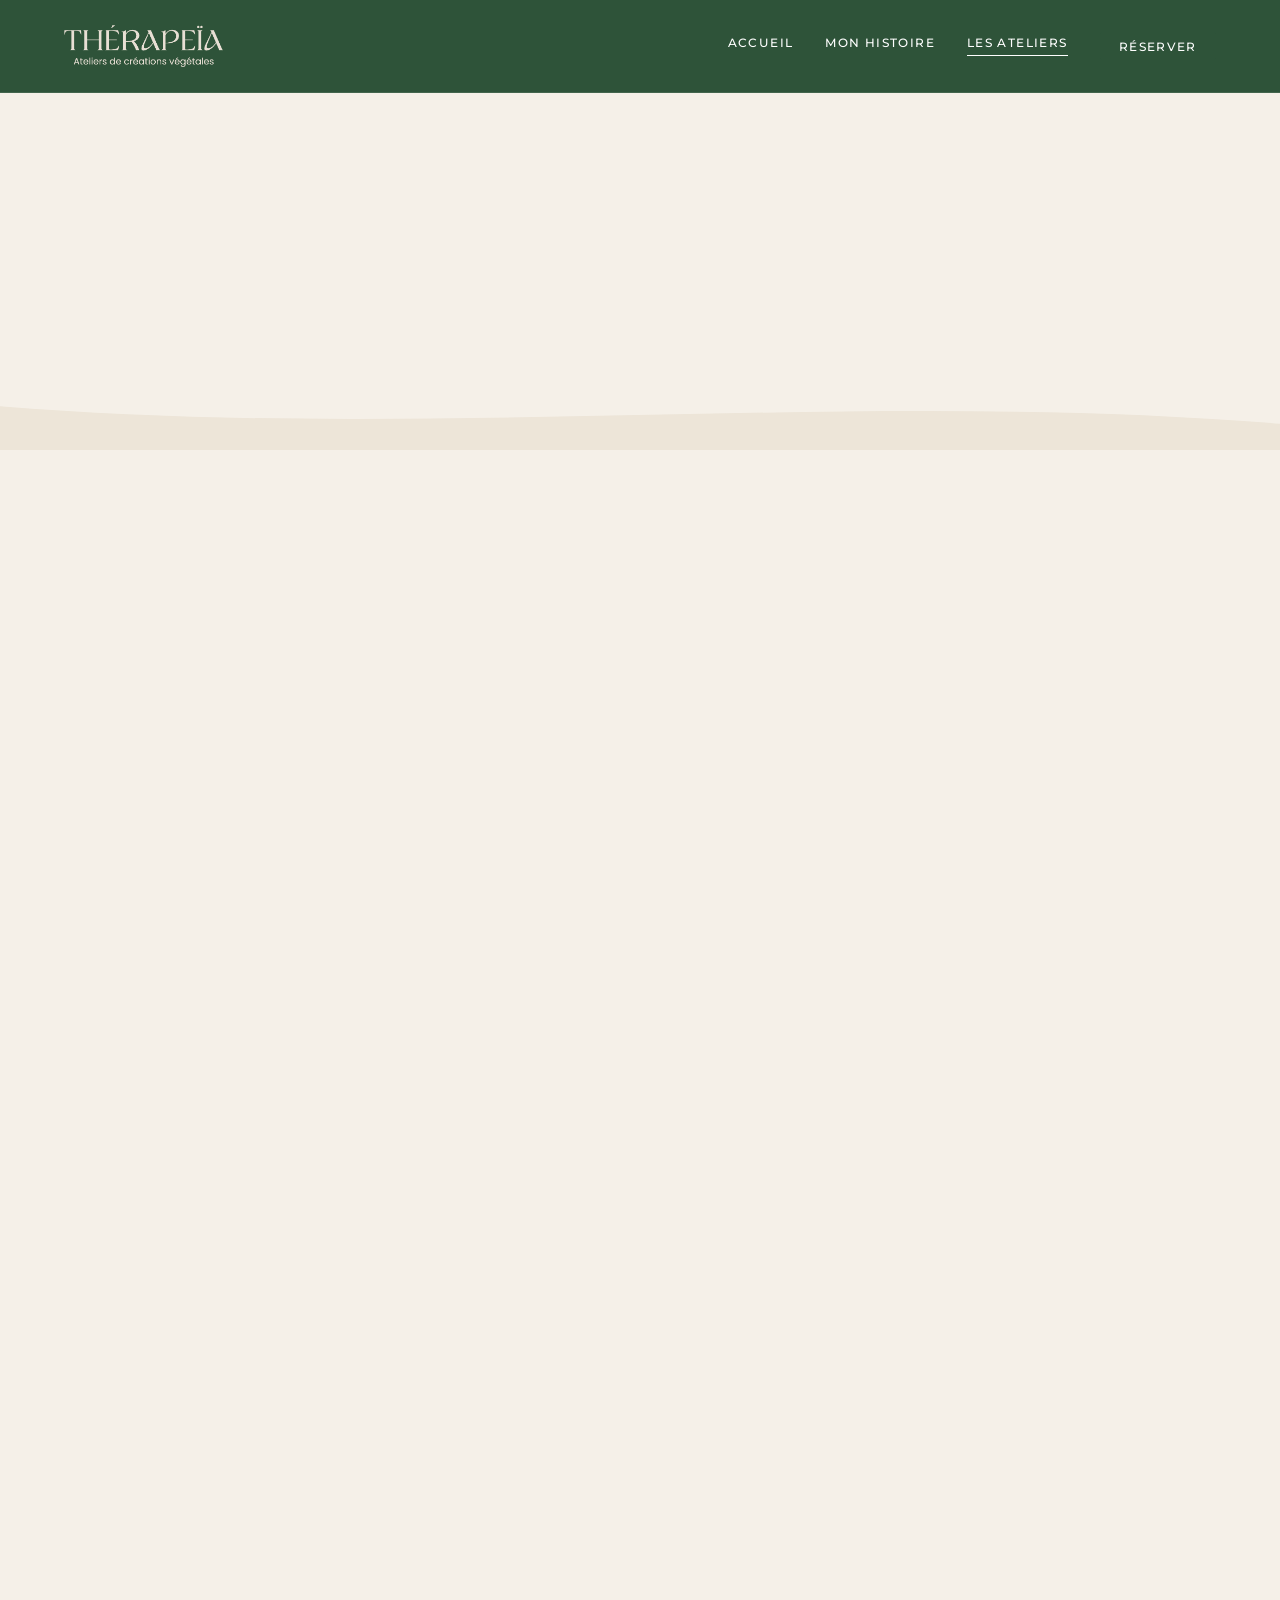
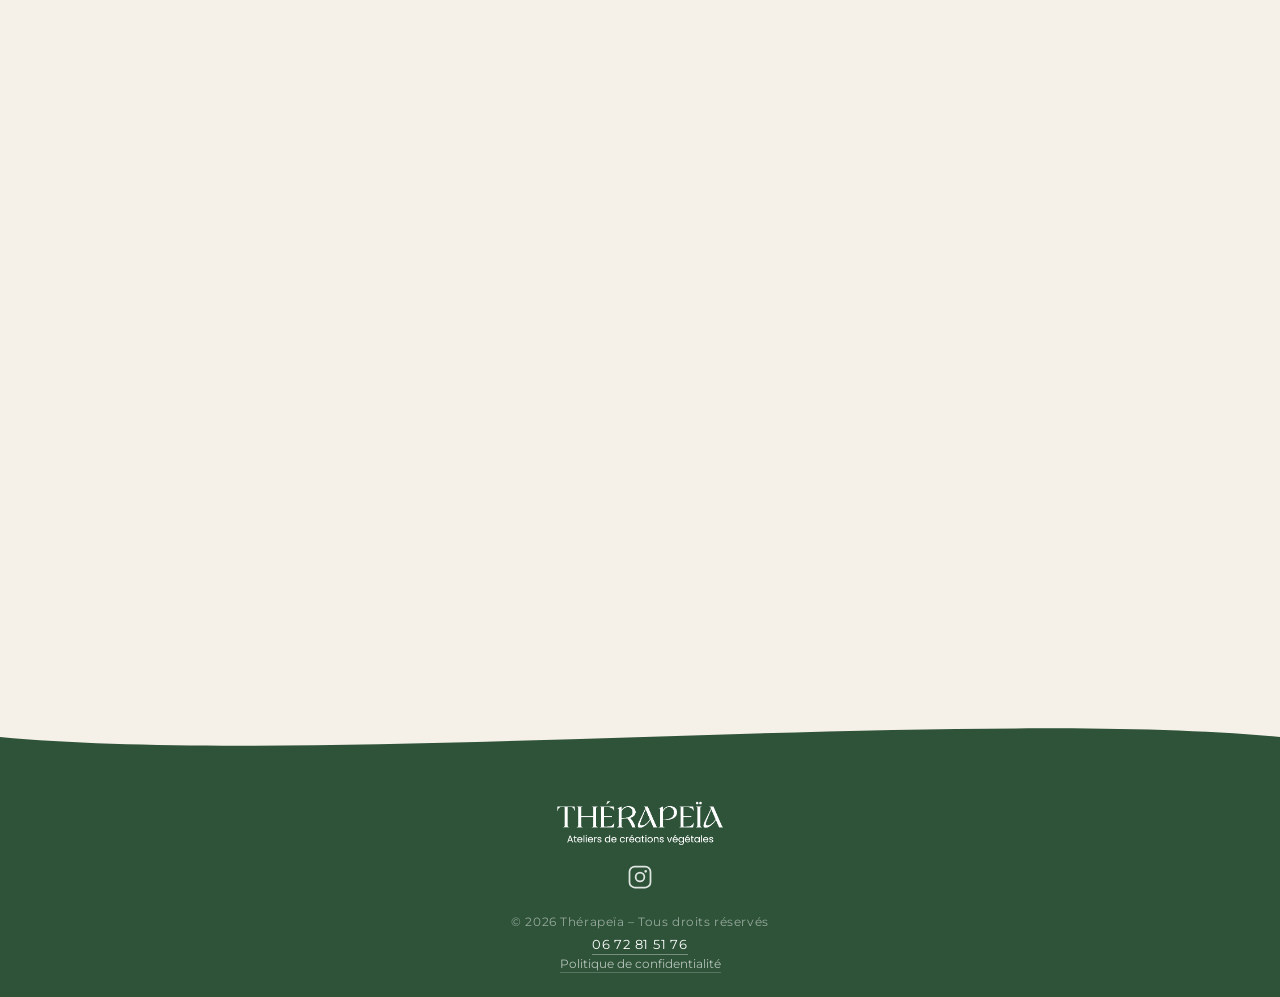
==== commit a5adb5f1: "Trim empty margins from the logo files and tighten footer spacing The logo PNG was 62% transparent p" ====
--- a/atelier-autoportrait-floral.html
+++ b/atelier-autoportrait-floral.html
@@ -53,8 +53,8 @@
   <header class="navbar">
     <div class="navbar__inner">
       <a href="index.html" class="navbar__logo">
-        <img src="images/LOGO/logo typo beige-19.png" alt="Thérapeïa" class="navbar__logo-img navbar__logo-img--default" width="735" height="406" />
-        <img src="images/LOGO/logo typo vert-08.png" alt="Thérapeïa" class="navbar__logo-img navbar__logo-img--scrolled" width="735" height="405" />
+        <img src="images/LOGO/logo typo beige-19.png" alt="Thérapeïa" class="navbar__logo-img navbar__logo-img--default" width="585" height="155" />
+        <img src="images/LOGO/logo typo vert-08.png" alt="Thérapeïa" class="navbar__logo-img navbar__logo-img--scrolled" width="585" height="155" />
       </a>
       <nav class="navbar__links">
         <a href="index.html">ACCUEIL</a>
@@ -151,7 +151,7 @@
     </div>
     <div class="footer__inner">
       <div class="footer__logo">
-        <img src="images/LOGO/logo typo beige-19.png" alt="Thérapeïa" class="footer__logo-img" width="735" height="406" loading="lazy" />
+        <img src="images/LOGO/logo typo beige-19.png" alt="Thérapeïa" class="footer__logo-img" width="585" height="155" loading="lazy" />
         <a class="footer__social" href="https://www.instagram.com/therapeiaa/?hl=fr" target="_blank" rel="noopener noreferrer" aria-label="Thérapeïa sur Instagram">
           <svg viewBox="0 0 256 256" fill="currentColor" xmlns="http://www.w3.org/2000/svg" aria-hidden="true">
             <path d="M128,80a48,48,0,1,0,48,48A48.05,48.05,0,0,0,128,80Zm0,80a32,32,0,1,1,32-32A32,32,0,0,1,128,160ZM176,24H80A56.06,56.06,0,0,0,24,80v96a56.06,56.06,0,0,0,56,56h96a56.06,56.06,0,0,0,56-56V80A56.06,56.06,0,0,0,176,24Zm40,152a40,40,0,0,1-40,40H80a40,40,0,0,1-40-40V80A40,40,0,0,1,80,40h96a40,40,0,0,1,40,40ZM192,76a12,12,0,1,1-12-12A12,12,0,0,1,192,76Z"/>
--- a/style.css
+++ b/style.css
@@ -98,13 +98,13 @@
 }
 
 .navbar__logo .navbar__logo-img {
-  height: 110px;
+  height: 42px;
   width: auto;
   transition: height 0.3s;
 }
 
 .navbar.scrolled .navbar__logo-img {
-  height: 50px;
+  height: 19px;
 }
 
 .navbar__logo-img--scrolled { display: none; }
@@ -689,7 +689,7 @@
 
 .footer__inner {
   background: var(--green-dark);
-  padding: 3rem 1rem 2rem;
+  padding: 2.2rem 1rem 1.6rem;
   color: var(--text-light);
 }
 
@@ -711,7 +711,7 @@
 }
 
 .footer__logo-img {
-  height: 110px;
+  height: 44px;
   width: auto;
   filter: brightness(1.3);
 }
@@ -735,7 +735,7 @@
   justify-content: center;
   width: 44px;
   height: 44px;
-  margin-top: 0.7rem;
+  margin-top: 0.2rem;
   color: var(--text-light);
   opacity: 0.85;
   transition: opacity 0.2s, transform 0.2s;
@@ -754,7 +754,7 @@
 .footer__copy {
   font-size: 0.72rem;
   opacity: 0.5;
-  margin-top: 1.5rem;
+  margin-top: 1rem;
   letter-spacing: 0.05em;
 }
 
@@ -964,7 +964,7 @@
   .ateliers-teaser__cards { grid-template-columns: 1fr; }
   .apropos__quote { font-size: 1.3rem; }
   .footer__inner { padding: 2.5rem 1rem 1.5rem; }
-  .footer__logo-img { height: 100px; }
+  .footer__logo-img { height: 40px; }
   .cta-section__inner h2 { font-size: 2rem; }
   .stats-bar-wrap { margin-top: -40px; padding: 0 4%; }
 }
@@ -1017,7 +1017,7 @@
 .footer__contact {
   font-size: 0.8rem;
   letter-spacing: 0.06em;
-  margin-top: 1.2rem;
+  margin-top: 0.5rem;
 }
 .footer__contact a {
   color: var(--text-light);
@@ -1030,7 +1030,7 @@
 .footer__legal {
   font-size: 0.72rem;
   opacity: 0.65;
-  margin-top: 0.8rem;
+  margin-top: 0.35rem;
 }
 .footer__legal a {
   color: var(--text-light);
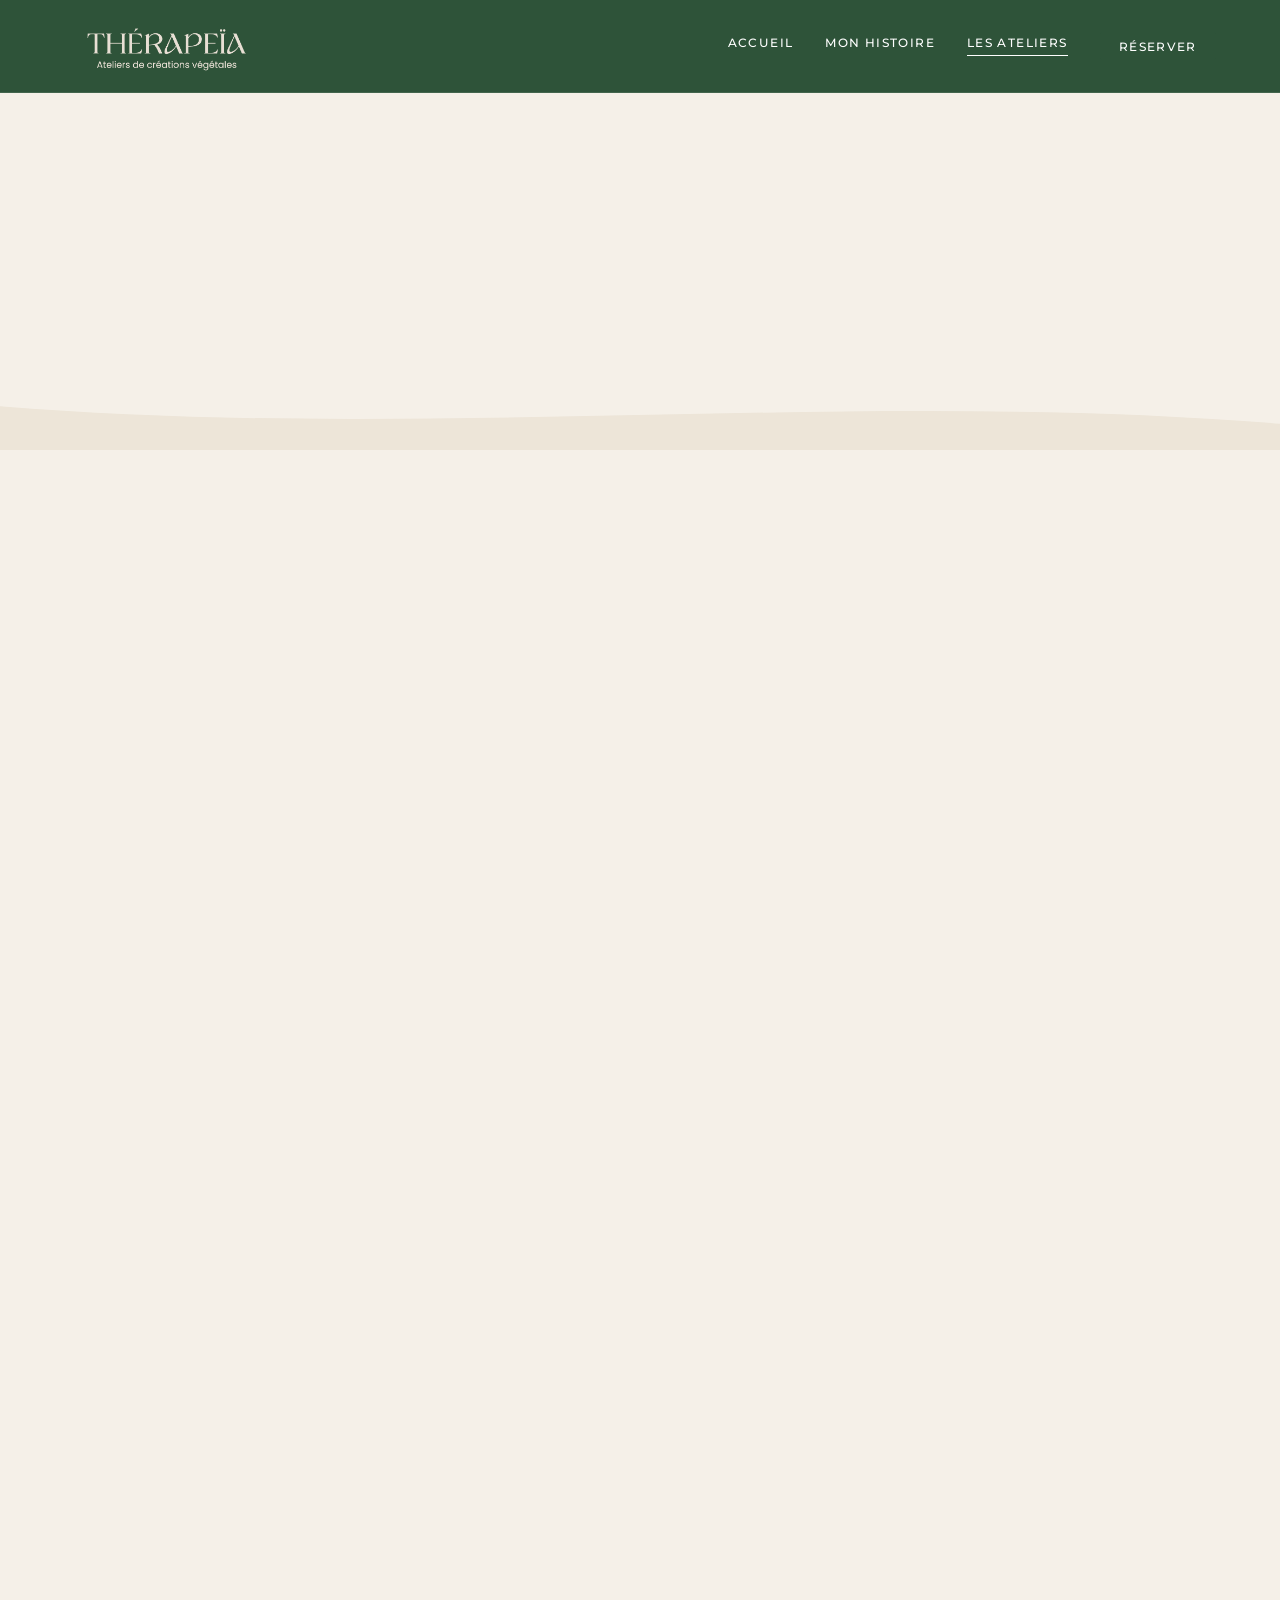
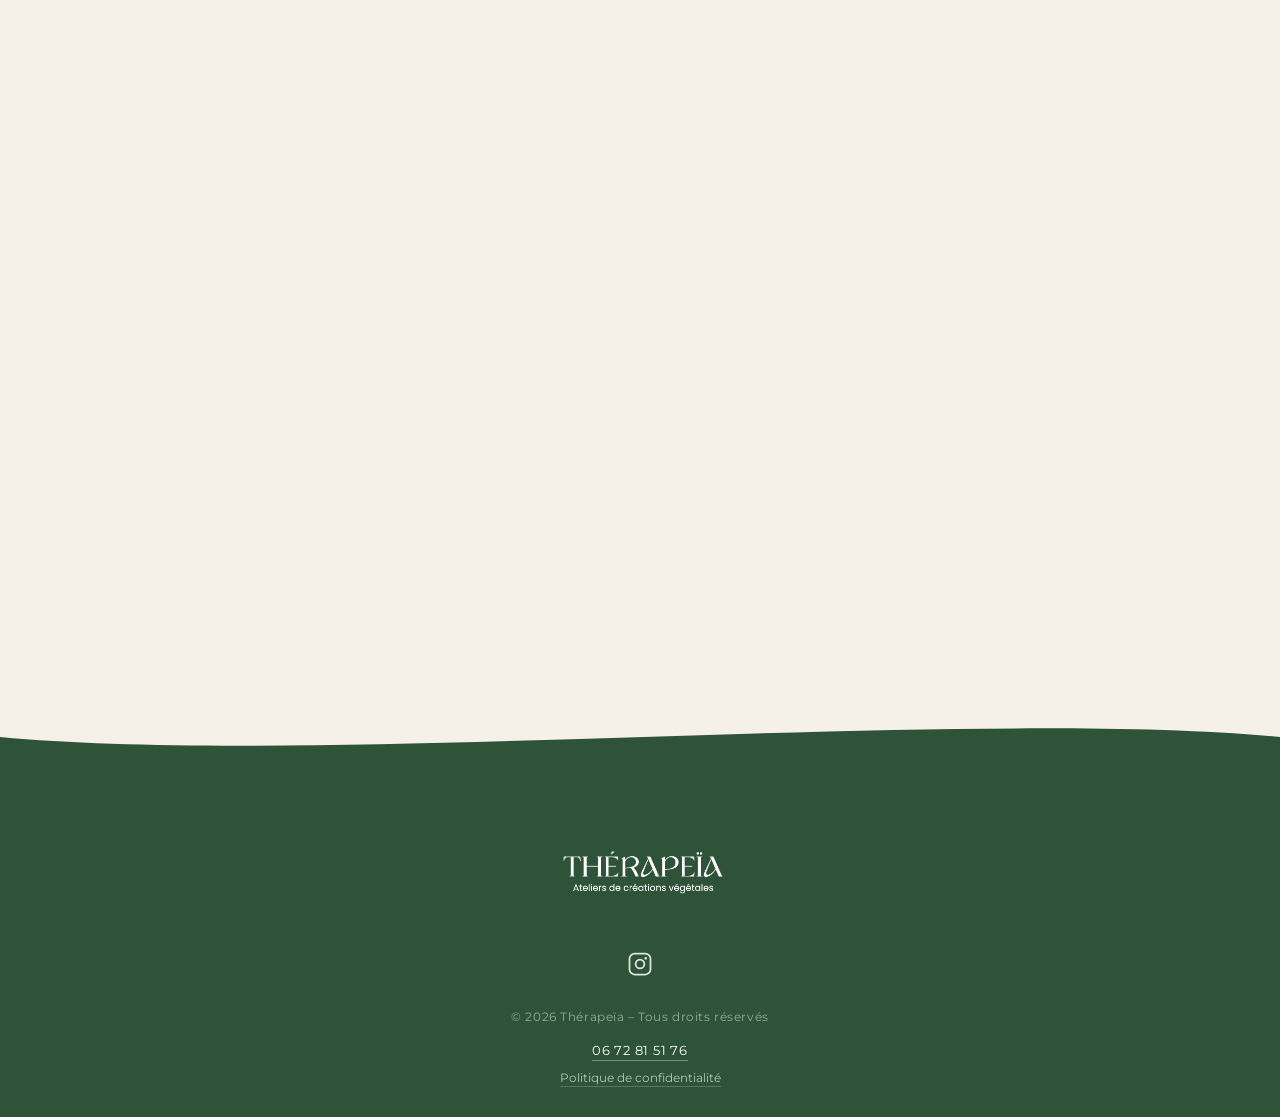
==== commit 1117785a: "Revert "Trim empty margins from the logo files and tighten footer spacing" This reverts commit a5adb" ====
--- a/atelier-autoportrait-floral.html
+++ b/atelier-autoportrait-floral.html
@@ -53,8 +53,8 @@
   <header class="navbar">
     <div class="navbar__inner">
       <a href="index.html" class="navbar__logo">
-        <img src="images/LOGO/logo typo beige-19.png" alt="Thérapeïa" class="navbar__logo-img navbar__logo-img--default" width="585" height="155" />
-        <img src="images/LOGO/logo typo vert-08.png" alt="Thérapeïa" class="navbar__logo-img navbar__logo-img--scrolled" width="585" height="155" />
+        <img src="images/LOGO/logo typo beige-19.png" alt="Thérapeïa" class="navbar__logo-img navbar__logo-img--default" width="735" height="406" />
+        <img src="images/LOGO/logo typo vert-08.png" alt="Thérapeïa" class="navbar__logo-img navbar__logo-img--scrolled" width="735" height="405" />
       </a>
       <nav class="navbar__links">
         <a href="index.html">ACCUEIL</a>
@@ -151,7 +151,7 @@
     </div>
     <div class="footer__inner">
       <div class="footer__logo">
-        <img src="images/LOGO/logo typo beige-19.png" alt="Thérapeïa" class="footer__logo-img" width="585" height="155" loading="lazy" />
+        <img src="images/LOGO/logo typo beige-19.png" alt="Thérapeïa" class="footer__logo-img" width="735" height="406" loading="lazy" />
         <a class="footer__social" href="https://www.instagram.com/therapeiaa/?hl=fr" target="_blank" rel="noopener noreferrer" aria-label="Thérapeïa sur Instagram">
           <svg viewBox="0 0 256 256" fill="currentColor" xmlns="http://www.w3.org/2000/svg" aria-hidden="true">
             <path d="M128,80a48,48,0,1,0,48,48A48.05,48.05,0,0,0,128,80Zm0,80a32,32,0,1,1,32-32A32,32,0,0,1,128,160ZM176,24H80A56.06,56.06,0,0,0,24,80v96a56.06,56.06,0,0,0,56,56h96a56.06,56.06,0,0,0,56-56V80A56.06,56.06,0,0,0,176,24Zm40,152a40,40,0,0,1-40,40H80a40,40,0,0,1-40-40V80A40,40,0,0,1,80,40h96a40,40,0,0,1,40,40ZM192,76a12,12,0,1,1-12-12A12,12,0,0,1,192,76Z"/>
--- a/style.css
+++ b/style.css
@@ -98,13 +98,13 @@
 }
 
 .navbar__logo .navbar__logo-img {
-  height: 42px;
+  height: 110px;
   width: auto;
   transition: height 0.3s;
 }
 
 .navbar.scrolled .navbar__logo-img {
-  height: 19px;
+  height: 50px;
 }
 
 .navbar__logo-img--scrolled { display: none; }
@@ -689,7 +689,7 @@
 
 .footer__inner {
   background: var(--green-dark);
-  padding: 2.2rem 1rem 1.6rem;
+  padding: 3rem 1rem 2rem;
   color: var(--text-light);
 }
 
@@ -711,7 +711,7 @@
 }
 
 .footer__logo-img {
-  height: 44px;
+  height: 110px;
   width: auto;
   filter: brightness(1.3);
 }
@@ -735,7 +735,7 @@
   justify-content: center;
   width: 44px;
   height: 44px;
-  margin-top: 0.2rem;
+  margin-top: 0.7rem;
   color: var(--text-light);
   opacity: 0.85;
   transition: opacity 0.2s, transform 0.2s;
@@ -754,7 +754,7 @@
 .footer__copy {
   font-size: 0.72rem;
   opacity: 0.5;
-  margin-top: 1rem;
+  margin-top: 1.5rem;
   letter-spacing: 0.05em;
 }
 
@@ -964,7 +964,7 @@
   .ateliers-teaser__cards { grid-template-columns: 1fr; }
   .apropos__quote { font-size: 1.3rem; }
   .footer__inner { padding: 2.5rem 1rem 1.5rem; }
-  .footer__logo-img { height: 40px; }
+  .footer__logo-img { height: 100px; }
   .cta-section__inner h2 { font-size: 2rem; }
   .stats-bar-wrap { margin-top: -40px; padding: 0 4%; }
 }
@@ -1017,7 +1017,7 @@
 .footer__contact {
   font-size: 0.8rem;
   letter-spacing: 0.06em;
-  margin-top: 0.5rem;
+  margin-top: 1.2rem;
 }
 .footer__contact a {
   color: var(--text-light);
@@ -1030,7 +1030,7 @@
 .footer__legal {
   font-size: 0.72rem;
   opacity: 0.65;
-  margin-top: 0.35rem;
+  margin-top: 0.8rem;
 }
 .footer__legal a {
   color: var(--text-light);
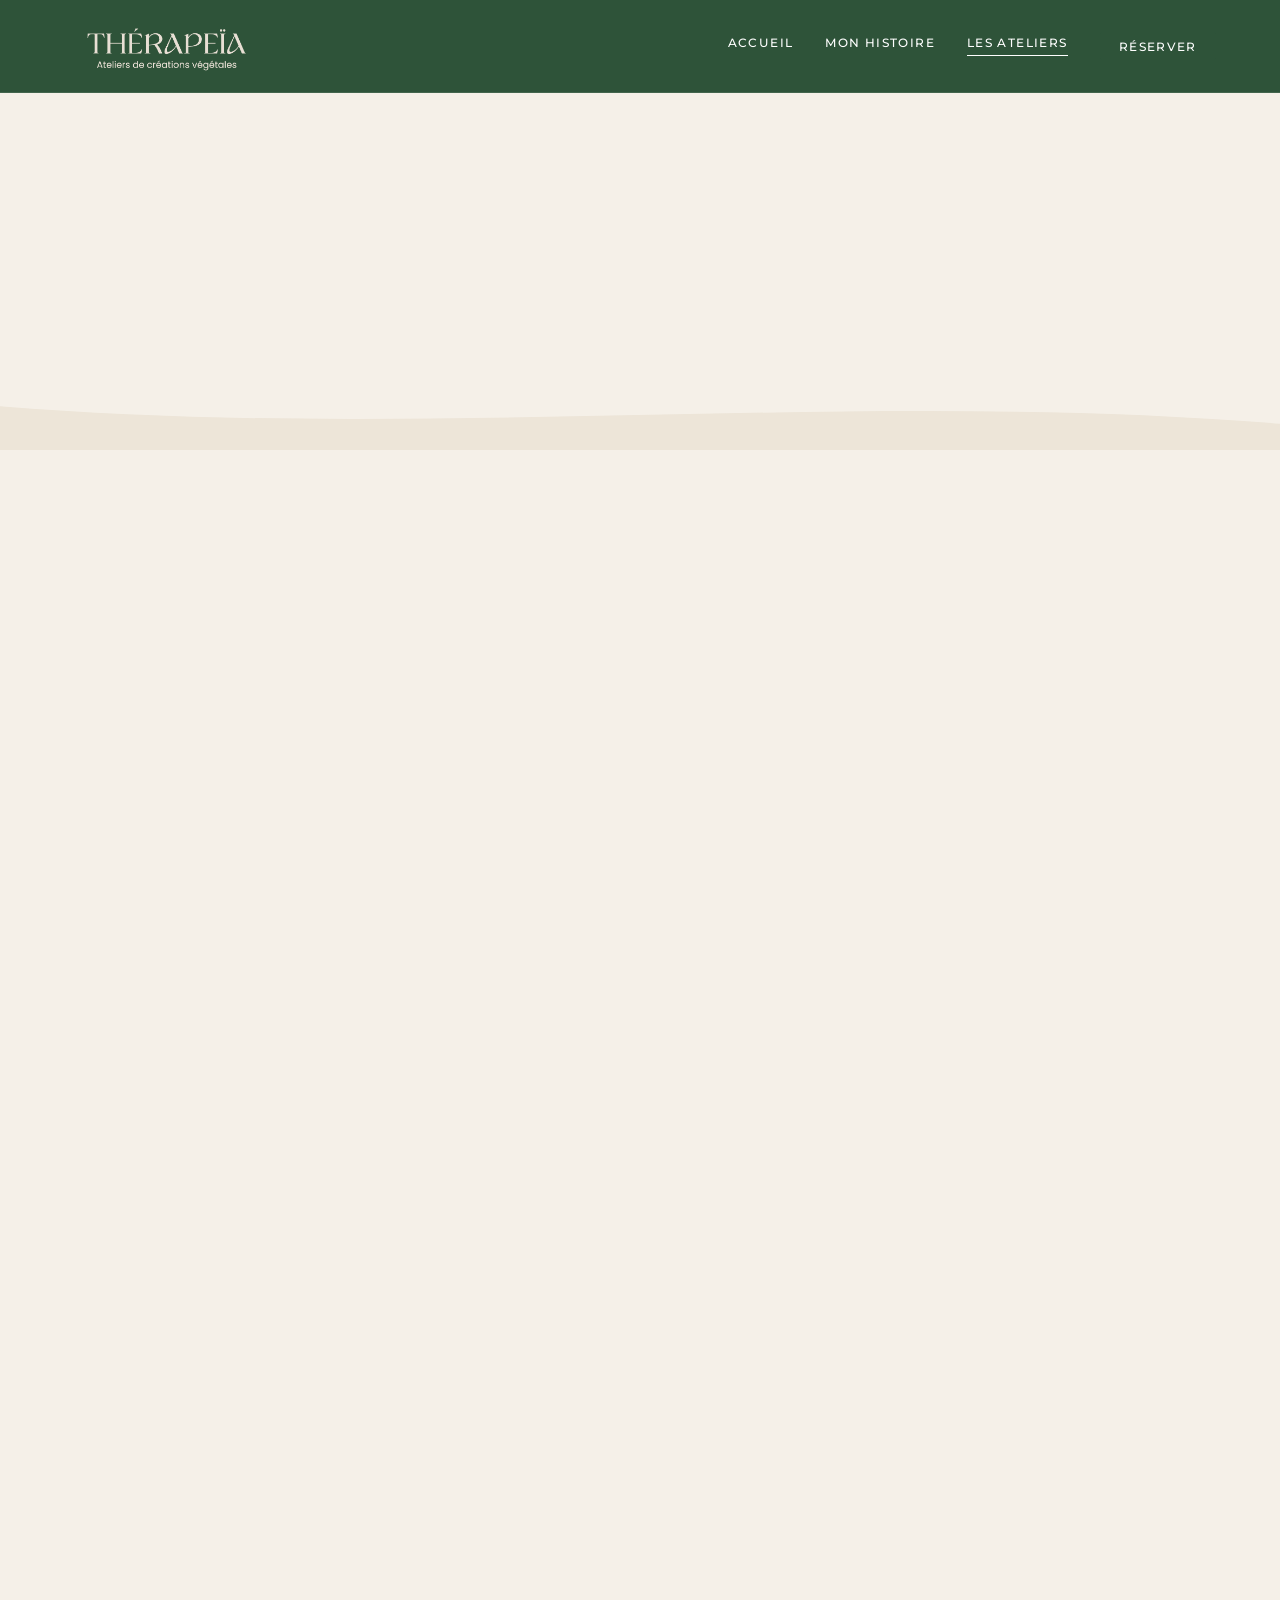
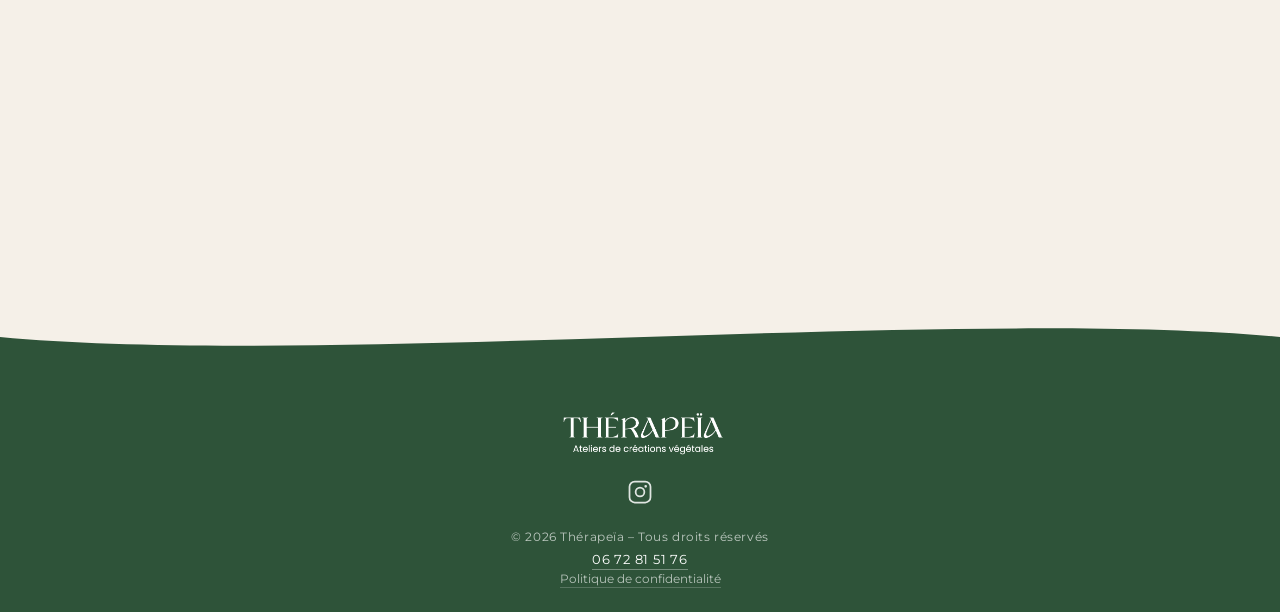
==== commit b9fa4deb: "Speed up loading: non-blocking fonts and smaller gallery images The Google Fonts stylesheet was bloc" ====
--- a/atelier-autoportrait-floral.html
+++ b/atelier-autoportrait-floral.html
@@ -25,7 +25,9 @@
   <meta name="twitter:image" content="https://therapeiaa.fr/images/og-image.jpg" />
   <link rel="preconnect" href="https://fonts.googleapis.com" />
   <link rel="preconnect" href="https://fonts.gstatic.com" crossorigin />
-  <link href="https://fonts.googleapis.com/css2?family=Cormorant+Garamond:ital,wght@0,400;0,500;0,600;0,700;1,400;1,600;1,700&family=Montserrat:wght@300;400;500;600&display=swap" rel="stylesheet" />
+  <link rel="preload" as="style" href="https://fonts.googleapis.com/css2?family=Cormorant+Garamond:ital,wght@0,400;0,500;0,600;1,400&family=DM+Sans:wght@400;500&family=Montserrat:wght@300;400;500;600&display=swap" />
+  <link rel="stylesheet" href="https://fonts.googleapis.com/css2?family=Cormorant+Garamond:ital,wght@0,400;0,500;0,600;1,400&family=DM+Sans:wght@400;500&family=Montserrat:wght@300;400;500;600&display=swap" media="print" onload="this.media='all'" />
+  <noscript><link rel="stylesheet" href="https://fonts.googleapis.com/css2?family=Cormorant+Garamond:ital,wght@0,400;0,500;0,600;1,400&family=DM+Sans:wght@400;500&family=Montserrat:wght@300;400;500;600&display=swap" /></noscript>
   <link rel="stylesheet" href="style.css" />
   <link rel="stylesheet" href="atelier-detail.css" />
   <script type="application/ld+json">
@@ -132,7 +134,7 @@
         <img src="images/atelier-autoportrait-floral.webp" alt="Autoportrait Floral" width="900" height="878" loading="lazy" />
       </div>
       <div class="atelier-gallery__item animate animate--delay-1">
-        <img src="images/notre-histoire-teaser.webp" alt="Autoportrait Floral" width="1200" height="1600" loading="lazy" />
+        <img src="images/notre-histoire-teaser.webp" alt="Autoportrait Floral" width="900" height="1200" loading="lazy" />
       </div>
       <div class="atelier-gallery__item animate animate--delay-2">
         <img src="images/realisation-1.webp" alt="Autoportrait Floral" width="900" height="1200" loading="lazy" />
--- a/style.css
+++ b/style.css
@@ -100,11 +100,15 @@
 .navbar__logo .navbar__logo-img {
   height: 110px;
   width: auto;
-  transition: height 0.3s;
+  margin-top: 0;
+  margin-bottom: 0;
+  transition: height 0.3s, margin 0.3s;
 }
 
 .navbar.scrolled .navbar__logo-img {
-  height: 50px;
+  height: 84px;
+  margin-top: -28px;
+  margin-bottom: -23px;
 }
 
 .navbar__logo-img--scrolled { display: none; }
@@ -332,7 +336,7 @@
   font-family: "DM Sans", sans-serif;
   font-size: 14px;
   line-height: 1.5;
-  color: #8B8175;
+  color: #6E6459;
   font-weight: 400;
 }
 
@@ -442,7 +446,7 @@
 .teaser-card__label span:not(.teaser-card__arrow) {
   display: block;
   font-size: 0.7rem;
-  color: #8a8a8a;
+  color: #6f6f6f;
   margin-top: 0.15rem;
 }
 
@@ -484,7 +488,7 @@
   letter-spacing: 0.2em;
   text-transform: uppercase;
   color: var(--green-dark);
-  opacity: 0.6;
+  opacity: 0.85;
   margin-bottom: 0.5rem;
 }
 
@@ -642,7 +646,7 @@
   font-size: 0.72rem;
   letter-spacing: 0.22em;
   text-transform: uppercase;
-  color: rgba(255,255,255,0.55);
+  color: rgba(255,255,255,0.75);
 }
 
 .cta-section__inner h2 {
@@ -689,7 +693,7 @@
 
 .footer__inner {
   background: var(--green-dark);
-  padding: 3rem 1rem 2rem;
+  padding: 2.4rem 1rem 1.6rem;
   color: var(--text-light);
 }
 
@@ -713,6 +717,8 @@
 .footer__logo-img {
   height: 110px;
   width: auto;
+  margin-top: -30px;
+  margin-bottom: -26px;
   filter: brightness(1.3);
 }
 
@@ -735,7 +741,7 @@
   justify-content: center;
   width: 44px;
   height: 44px;
-  margin-top: 0.7rem;
+  margin-top: 0.3rem;
   color: var(--text-light);
   opacity: 0.85;
   transition: opacity 0.2s, transform 0.2s;
@@ -753,8 +759,8 @@
 
 .footer__copy {
   font-size: 0.72rem;
-  opacity: 0.5;
-  margin-top: 1.5rem;
+  opacity: 0.68;
+  margin-top: 1rem;
   letter-spacing: 0.05em;
 }
 
@@ -851,7 +857,7 @@
   left: 50%;
   transform: translateX(-50%);
   z-index: 2;
-  color: rgba(255,255,255,0.55);
+  color: rgba(255,255,255,0.75);
   font-size: 0.75rem;
   letter-spacing: 0.15em;
   font-family: var(--font-sans);
@@ -1010,14 +1016,14 @@
 .legal__inner a { color: var(--green-mid); }
 .legal__updated {
   font-size: 0.78rem;
-  opacity: 0.6;
+  opacity: 0.8;
   margin-top: 3rem;
 }
 
 .footer__contact {
   font-size: 0.8rem;
   letter-spacing: 0.06em;
-  margin-top: 1.2rem;
+  margin-top: 0.5rem;
 }
 .footer__contact a {
   color: var(--text-light);
@@ -1030,7 +1036,7 @@
 .footer__legal {
   font-size: 0.72rem;
   opacity: 0.65;
-  margin-top: 0.8rem;
+  margin-top: 0.35rem;
 }
 .footer__legal a {
   color: var(--text-light);
@@ -1044,3 +1050,8 @@
 @media (max-width: 700px) {
   .legal { padding: 8rem 6% 4rem; }
 }
+
+/* hero allégé sur petits écrans : 84 Ko au lieu de 218 Ko */
+@media (max-width: 820px) {
+  .hero--home { background-image: url('images/home-hero-mobile.webp'); }
+}
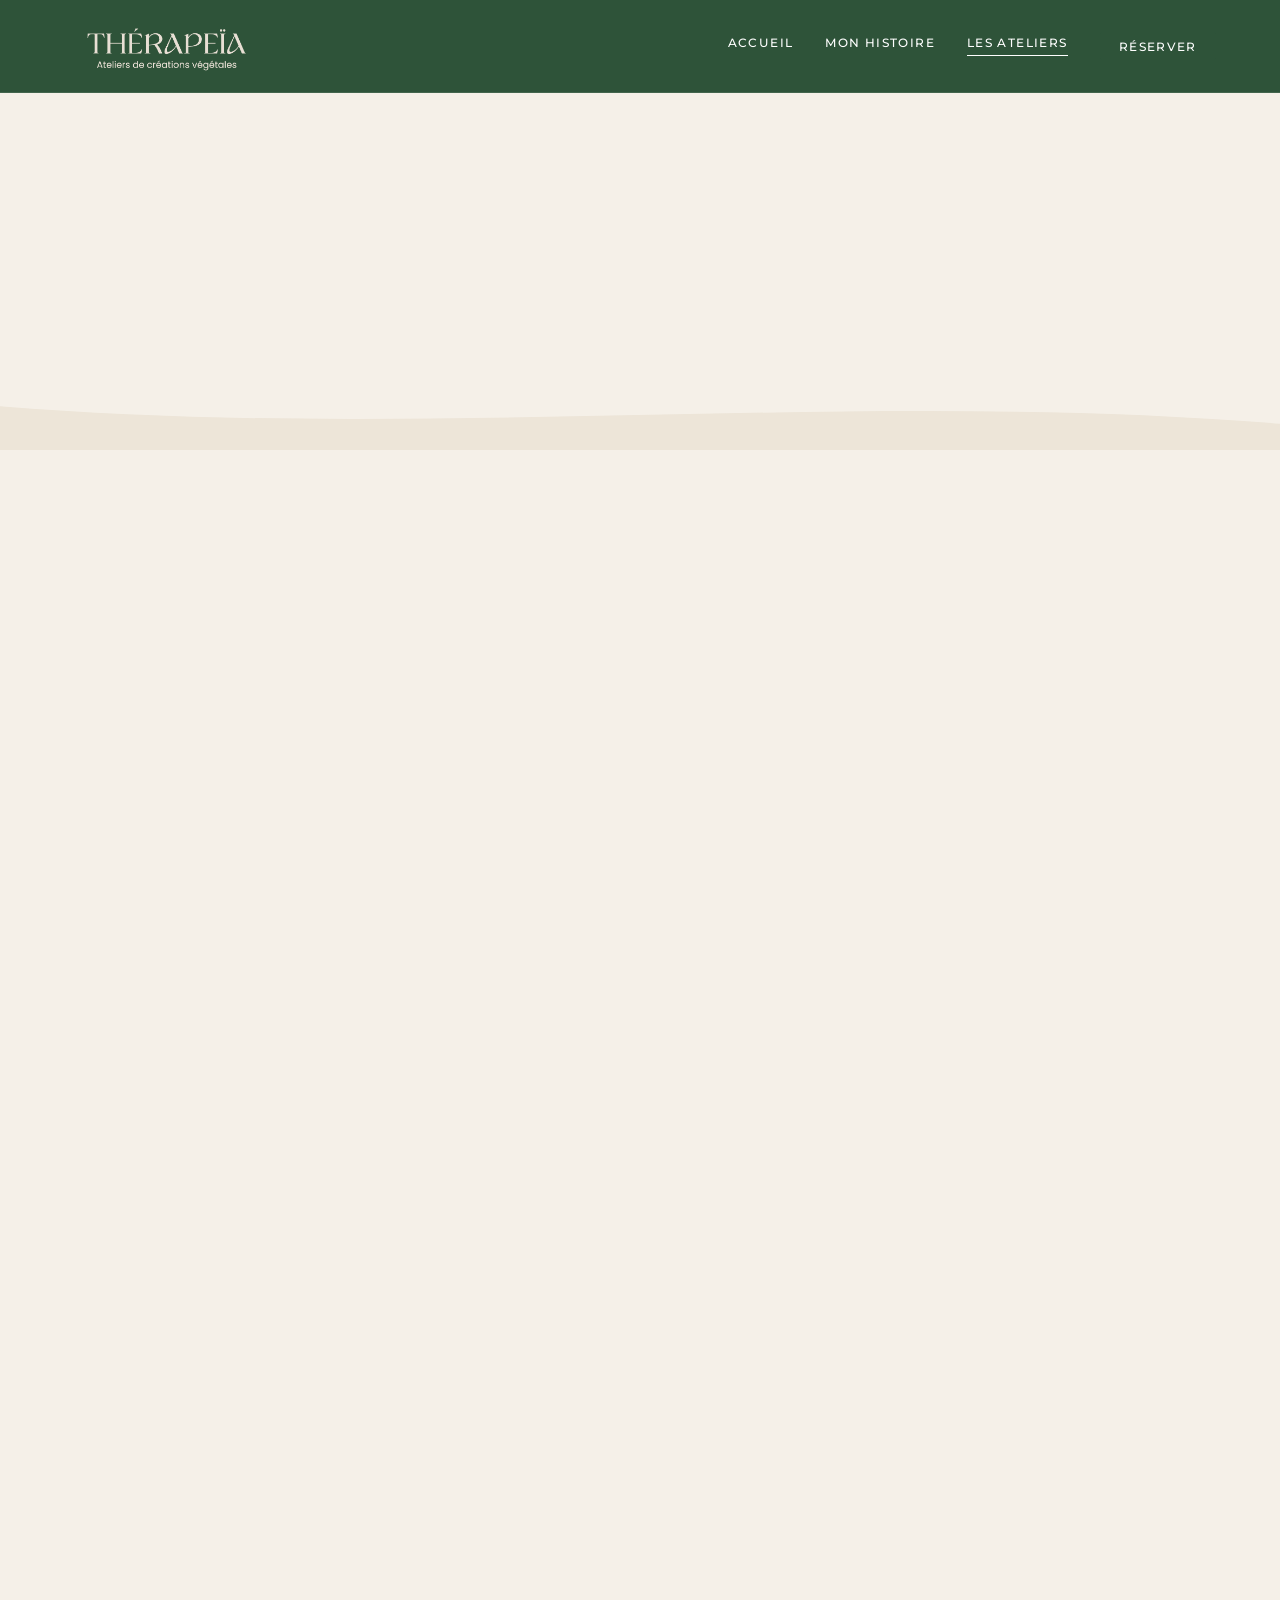
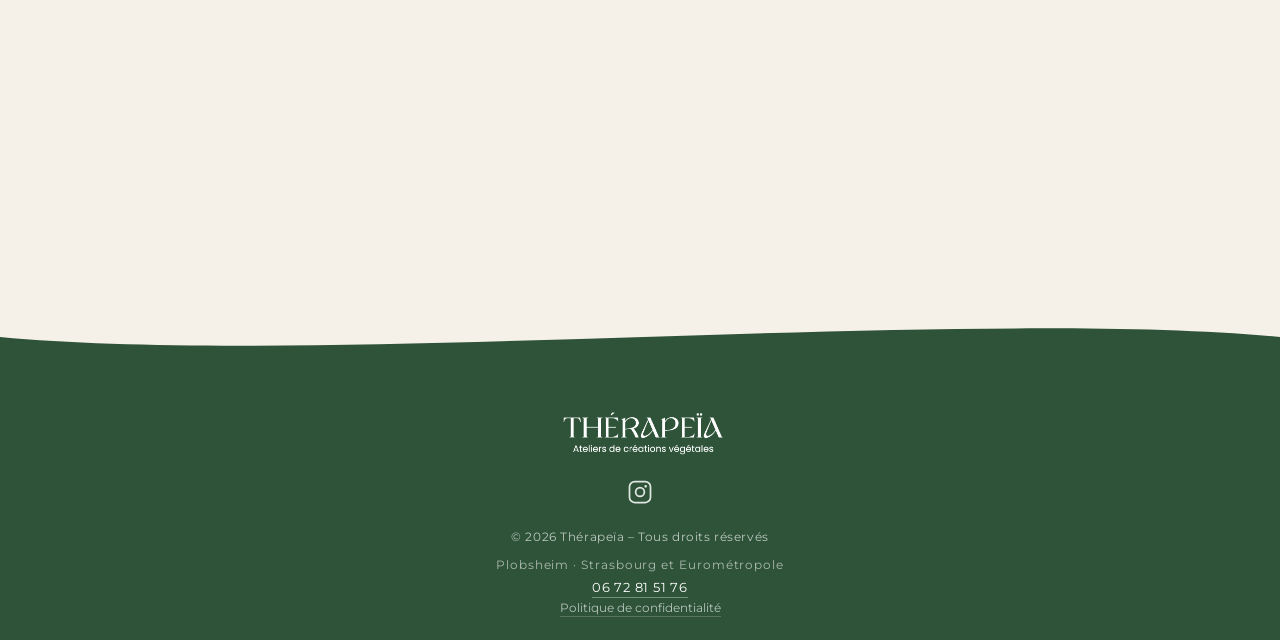
==== commit 30530730: "Target Plobsheim as well as Strasbourg The town name appeared nowhere on the site except the legal a" ====
--- a/atelier-autoportrait-floral.html
+++ b/atelier-autoportrait-floral.html
@@ -114,7 +114,7 @@
         <div class="atelier-meta__sep"></div>
         <div class="atelier-meta__item">
           <span class="atelier-meta__label">Lieu</span>
-          <span class="atelier-meta__value">Strasbourg et alentours</span>
+          <span class="atelier-meta__value">Plobsheim, Strasbourg et alentours</span>
         </div>
         <a href="reserver.html" class="btn-primary">Réserver cet atelier</a>
       </aside>
@@ -161,6 +161,7 @@
         </a>
       </div>
       <p class="footer__copy">© 2026 Thérapeïa – Tous droits réservés</p>
+      <p class="footer__area">Plobsheim · Strasbourg et Eurométropole</p>
       <p class="footer__contact"><a href="tel:+33672815176">06 72 81 51 76</a></p>
       <p class="footer__legal">
         <a href="politique-confidentialite.html">Politique de confidentialité</a>
--- a/style.css
+++ b/style.css
@@ -1020,6 +1020,13 @@
   margin-top: 3rem;
 }
 
+.footer__area {
+  font-size: 0.72rem;
+  opacity: 0.6;
+  letter-spacing: 0.08em;
+  margin-top: 0.9rem;
+}
+
 .footer__contact {
   font-size: 0.8rem;
   letter-spacing: 0.06em;
